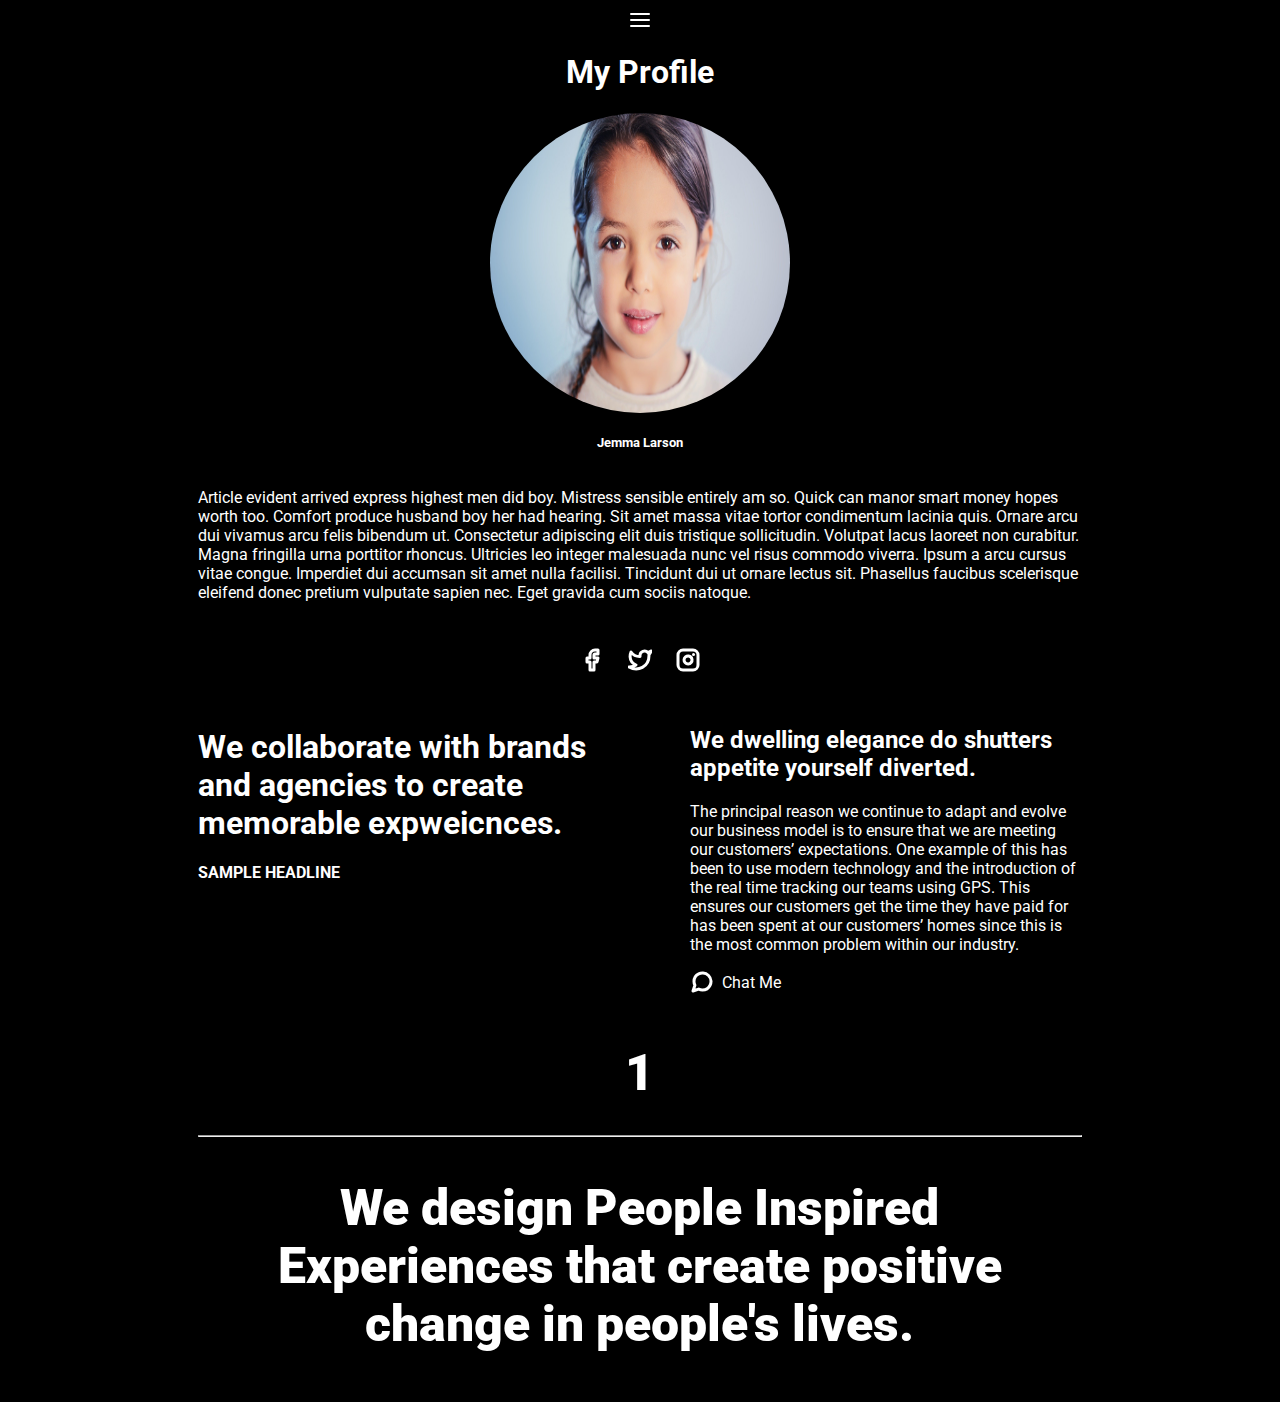
==== index.html @ b21c707e "added to repository" ====
<!DOCTYPE html>
<html lang="en">
<head>
    <meta charset="UTF-8">
    <meta http-equiv="X-UA-Compatible" content="IE=edge">
    <meta name="viewport" content="width=device-width, initial-scale=1.0">
    <title>Document</title>
    <link rel="stylesheet" href="./Style/style.css">
    <link rel="preconnect" href="https://fonts.googleapis.com">
    <link rel="preconnect" href="https://fonts.gstatic.com" crossorigin>
    <link href="https://fonts.googleapis.com/css2?family=Roboto:wght@500&display=swap" rel="stylesheet">
</head>
<body>
    <div >
        <div class="main-content">
            <img src="img/menu.svg" alt="image">
            <h1>My Profile</h1>
            <img class="profile-image" src="img/girl-1871104_1920.jpg" alt="child">

            <h5>Jemma Larson</h5>

            <p>Article evident arrived express highest men did boy. Mistress sensible entirely am so. Quick can manor 
                smart money hopes worth too. Comfort produce husband boy her had hearing. Sit amet massa vitae tortor 
                condimentum lacinia quis. Ornare arcu dui vivamus arcu felis bibendum ut. Consectetur adipiscing elit
                duis tristique sollicitudin. Volutpat lacus laoreet non curabitur. Magna fringilla urna porttitor 
                rhoncus. Ultricies leo integer malesuada nunc vel risus commodo viverra. Ipsum a arcu cursus vitae 
                congue. Imperdiet dui accumsan sit amet nulla facilisi. Tincidunt dui ut ornare lectus sit. Phasellus 
                faucibus scelerisque eleifend donec pretium vulputate sapien nec. Eget gravida cum sociis natoque.
            </p>
            <div class="social-media">
                <img src="img/facebook (1).svg" alt="facebook">
                <img class="twitter" src="img/twitter.svg" alt="twitter">
                <img src="img/instagram.svg" alt="instagram">
            </div>

            <section class="about-me">
                <div class="about-title">
                    <h1>We collaborate with brands and agencies to create memorable expweicnces.</h1>
                    <h4>SAMPLE HEADLINE</h4>
                </div>

                <div class="about-content">

                    <h2>We dwelling elegance do shutters appetite yourself diverted.</h2>

                    <p>The principal reason we continue to adapt and evolve our business model is to ensure that we 
                        are meeting our customers’ expectations. One example of this has been to use modern technology 
                        and the introduction of the real time tracking our teams using GPS. This ensures our customers 
                        get the time they have paid for has been spent at our customers’ homes since this is the most 
                        common problem within our industry.</p>

                    <p class="chat-now">
                        <img src="img/message-circle.svg" alt="chat"> 
                        <span>Chat Me</span>
                    </p>
                </div>

            </section>

            <section class="text-center">
                <h1 class="one">1</h1>
                <hr class="margin">
                <h2 class="design">
                    We design People Inspired Experiences that create positive change in people's lives.
                </h2>
            </section>
        </div>
    </div>
</body>
</html>
---- Style/style.css ----
body{
    color: #fff;
    background-color: #000;
    font-family: 'Roboto', sans-serif;
}
.profile-image{
    border-radius: 50%;
    height: 300px;
    width: 300px;
}

.main-content{
    margin: auto;
    width: 70%;
    display: flex;
    align-items: center;
    flex-direction: column;
}
.social-media{
    margin: 30px 0;
}
.social-media .twitter{
    padding: 0 20px;
}
.about-me{
    display: flex;
    justify-content: space-between;
    gap: 100px;
    width: 100%;
}
.about-title, .about-content{
    width: 50%;
}
.chat-now{
    display: flex;
    align-items: center;
    gap: 2%;
}
.text-center{
    text-align: center;
}
.margin{
    margin: 10px 0;
}
.one{
    font-size: 50px;
    font-weight: 900;
}
.design{
    font-weight: 900;
    font-size: 50px;

}
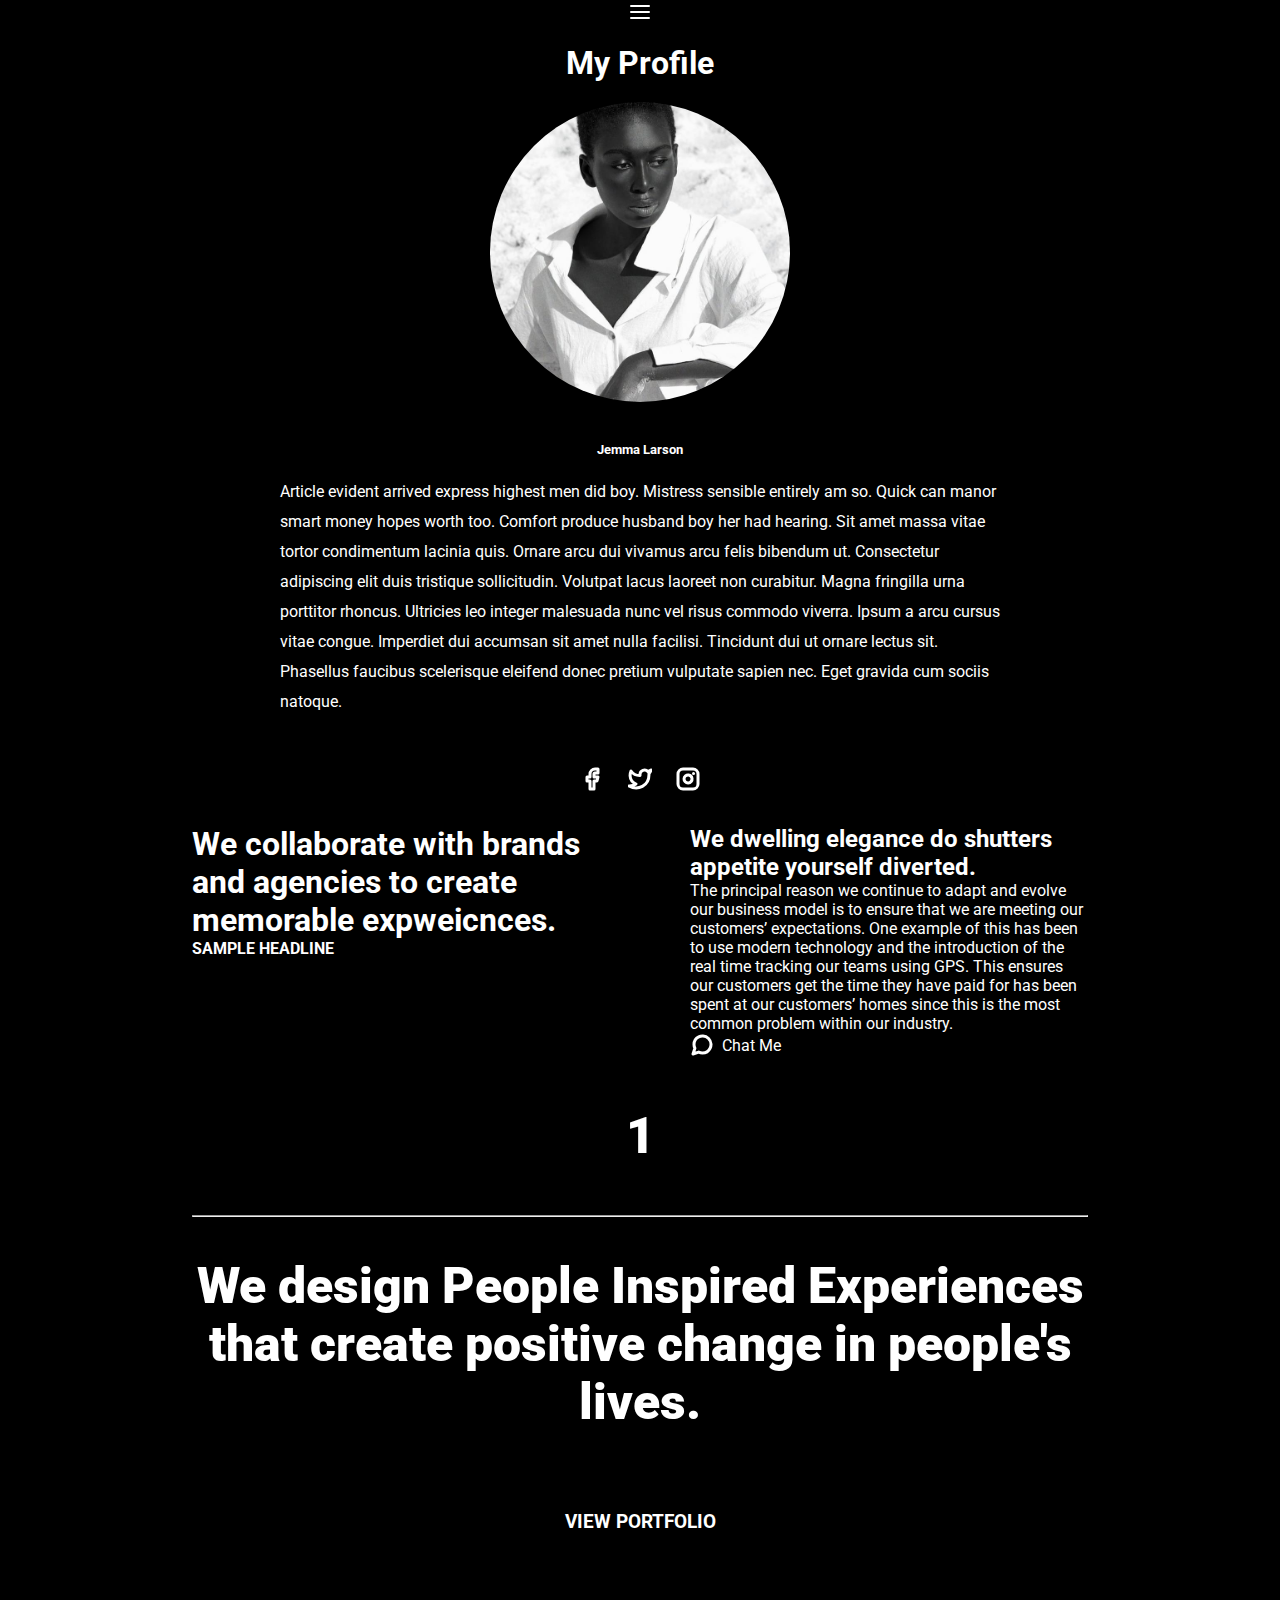
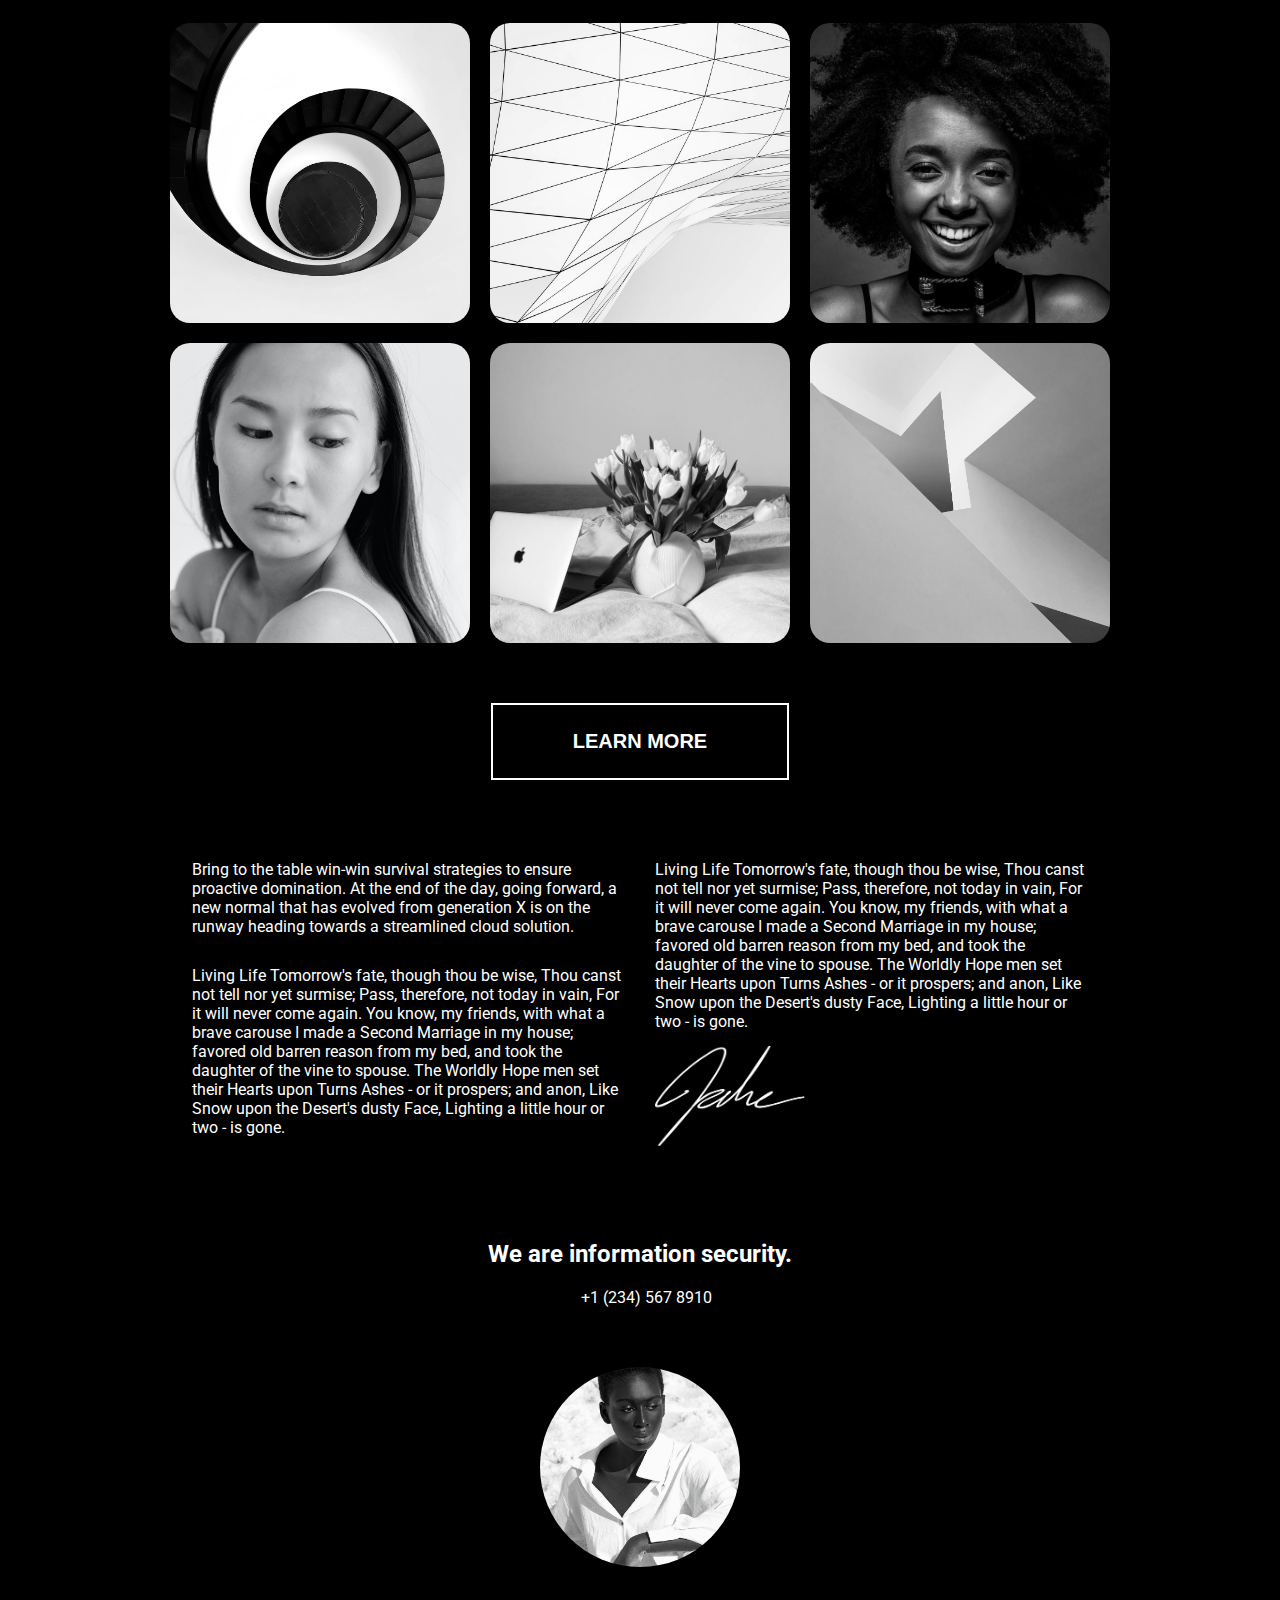
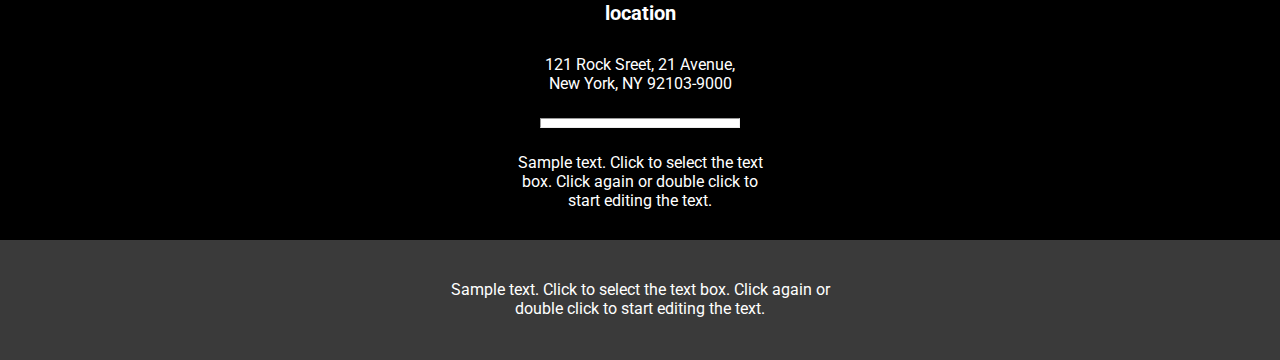
==== commit 8a731a8d: "added to repository" ====
--- a/index.html
+++ b/index.html
@@ -8,18 +8,24 @@
     <link rel="stylesheet" href="./Style/style.css">
     <link rel="preconnect" href="https://fonts.googleapis.com">
     <link rel="preconnect" href="https://fonts.gstatic.com" crossorigin>
-    <link href="https://fonts.googleapis.com/css2?family=Roboto:wght@500&display=swap" rel="stylesheet">
+    <link href="https://fonts.googleapis.com/css2?family=Roboto:wght@300&display=swap" rel="stylesheet">
+    <link rel="stylesheet" href="Style/all.min.css">
+    <style>
+        body{
+            font-family: 'Roboto', sans-serif;
+        }
+    </style>
 </head>
 <body>
     <div >
         <div class="main-content">
             <img src="img/menu.svg" alt="image">
-            <h1>My Profile</h1>
-            <img class="profile-image" src="img/girl-1871104_1920.jpg" alt="child">
+            <h1 class="margin-main">My Profile</h1>
+            <img class="profile-image" src="img/pexels-photo-8832583.jpeg" alt="child">
 
             <h5>Jemma Larson</h5>
 
-            <p>Article evident arrived express highest men did boy. Mistress sensible entirely am so. Quick can manor 
+            <p class="text-main">Article evident arrived express highest men did boy. Mistress sensible entirely am so. Quick can manor 
                 smart money hopes worth too. Comfort produce husband boy her had hearing. Sit amet massa vitae tortor 
                 condimentum lacinia quis. Ornare arcu dui vivamus arcu felis bibendum ut. Consectetur adipiscing elit
                 duis tristique sollicitudin. Volutpat lacus laoreet non curabitur. Magna fringilla urna porttitor 
@@ -63,8 +69,82 @@
                 <h2 class="design">
                     We design People Inspired Experiences that create positive change in people's lives.
                 </h2>
+                <div><i class="fas fa-long-arrow-alt-down fa-5x"></i></div>
+                <h3>VIEW PORTFOLIO</h3>
             </section>
+
+            <section class="image-section">
+                <div class="row">
+                    <img class="column" src="img/pexels-photo-2438212.jpeg" alt="">
+                    <img class="column" src="img/pexels-photo-3137073.jpeg" alt="">
+                    <img class="column" src="img/pexels-photo-3261141.jpeg" alt="">
+                </div>
+
+                <div class="row">
+                    <img class="column" src="img/pexels-photo-8789212.jpeg" alt="">
+                    <img class="column" src="img/pexels-photo-7766563.jpeg" alt="">
+                    <img class="column" src="img/pexels-photo-4107897.jpeg" alt="">
+                </div>
+                <div class="image-render">
+                    <button class="image-button">LEARN MORE</button>
+                </div>
+            </section>
+
+            <section class="below">
+                <div class="below-text">
+                    <p>
+                        Bring to the table win-win survival strategies to ensure proactive domination. At the end of 
+                        the day, going forward, a new normal that has evolved from generation X is on the runway heading 
+                        towards a streamlined cloud solution. 
+                    </p>
+                    <p class="text-below">
+                        Living Life Tomorrow's fate, though thou be wise, Thou canst not tell nor yet surmise; Pass, 
+                        therefore, not today in vain, For it will never come again. You know, my friends, with what a 
+                        brave carouse I made a Second Marriage in my house; favored old barren reason from my bed, and 
+                        took the daughter of the vine to spouse.  The Worldly Hope men set their Hearts upon Turns 
+                        Ashes - or it prospers; and anon, Like Snow upon the Desert's dusty Face, Lighting a little 
+                        hour or two - is gone.
+                    </p>
+                </div>
+
+                <div class="below-text">
+                    <p>
+                        Living Life Tomorrow's fate, though thou be wise, Thou canst not tell nor yet surmise; Pass, 
+                        therefore, not today in vain, For it will never come again. You know, my friends, with what a 
+                        brave carouse I made a Second Marriage in my house; favored old barren reason from my bed, and 
+                        took the daughter of the vine to spouse.  The Worldly Hope men set their Hearts upon Turns 
+                        Ashes - or it prospers; and anon, Like Snow upon the Desert's dusty Face, Lighting a little 
+                        hour or two - is gone.
+                    </p>
+                    <img class="below-image" src="img/829-8293847_jake-corman-signature-jake-signaturecopy.png" alt="joshua">
+                </div>
+            </section>
+            <section>
+                <div class="text-center1">
+                    <h2>We are information security.</h2>
+                    <div class="leo-main"><i class="fas fa-phone-alt"></i><span>+1 (234) 567 8910</span></div>
+                    <img class="top-image" src="img/pexels-photo-8832583.jpeg" alt="">
+                    <h3 class="leo">location</h3>
+                    <p class="leo-p">
+                        121 Rock Sreet, 21 Avenue,
+                         New York, NY 92103-9000
+                    </p>
+                    <hr class="line1">
+                    <p class="line-p">
+                        Sample text. Click to select the text 
+                        box. Click again or double click to 
+                               start editing the text.
+                    </p>
+                </div>
+            </section>
+            
         </div>
     </div>
+    <footer class="footer">
+        <p class="footer-text">
+            Sample text. Click to select the text box. Click again or double 
+                        click to start editing the text.
+        </p>
+    </footer>
 </body>
 </html>--- a/Style/style.css
+++ b/Style/style.css
@@ -1,14 +1,28 @@
+*{
+    padding: 0;
+    margin: 0;
+    box-sizing: border-box;
+}
 body{
     color: #fff;
     background-color: #000;
-    font-family: 'Roboto', sans-serif;
 }
 .profile-image{
     border-radius: 50%;
     height: 300px;
     width: 300px;
+    object-fit: cover;
+    margin-bottom: 40px;
 }
-
+.text-main{
+    width: 720px;
+    margin: 20px auto;
+    justify-content: center;
+    line-height: 30px;
+}
+.margin-main{
+    margin: 20px 0;
+}
 .main-content{
     margin: auto;
     width: 70%;
@@ -40,14 +54,117 @@
     text-align: center;
 }
 .margin{
-    margin: 10px 0;
+    margin: 40px 0;
 }
 .one{
     font-size: 50px;
     font-weight: 900;
+    margin: 50px 0px;
 }
 .design{
     font-weight: 900;
     font-size: 50px;
+}
+.image-section{
+    margin-top: 80px;
+}
+  .row{
+    display: flex;
+    justify-content: space-between;
+  }
 
+  .column {
+    width: 320px;
+    border-radius: 30px;
+    padding: 10px;
+    height: 320px;
+    object-fit: cover;
+  }
+  .column:hover{
+      opacity: 0.6;
+      object-fit: none;
+  }
+  .image-render{
+      margin-top: 50px;
+      display: flex;
+      justify-content: center;
+  }
+  .image-button{
+      border: 2px solid #fff;
+      color: #fff;
+      font-size: 20px;
+      background-color: #000;
+      padding: 25px 80px;
+      font-weight: bold;
+      margin-bottom: 80px;
+  }
+  .image-button:hover{
+    font-weight: bold;
+    border: none;
+    background-color: #fff;
+    color: #000;
+  }
+  .below{
+      display: flex;
+      gap: 30px;
+      justify-content: space-between;
+  }
+  .below-image{
+      margin-top: 15px;
+      width: 150px;
+      height: 100px;
+  }
+  .text-below{
+      margin-top: 30px;
+  }
+  .image-render1{
+    margin-top: 90px;
+    display: flex;
+    justify-content: center;
+}
+.top-image{
+    margin-top: 40px;
+    border-radius: 50%;
+    width: 200px;
+    object-fit: cover;
+    height: 200px;
+}
+.text-center1{
+    text-align: center;
+    margin-top: 90px;
+}
+.leo{
+    margin: 30px 0px;
+    font-size: 20px;
+    font-weight: bolder;
+}
+.leo-main{
+    margin: 20px 0;
+}
+.leo-p{
+    width: 200px;
+    text-align: center;
+    margin: 0 auto;
+}
+.line1{
+    width: 200px;
+    margin: 25px auto;
+    padding: 4px;
+    background-color: #fff;
+}
+.line-p{
+    width: 250px;
+    margin: 0 auto;
+}
+.footer{
+    margin-top: 30px;
+    text-align: center;
+    background-color: rgb(58, 58, 58);
+    width: 100%;
+    height: 120px;
+}
+.footer-text{
+    padding-top: 40px;
+    width: 400px;
+    margin: 0 auto;
 }--- a/Style/all.min.css
+++ b/Style/all.min.css
@@ -0,0 +1,5 @@
+/*!
+ * Font Awesome Free 5.15.4 by @fontawesome - https://fontawesome.com
+ * License - https://fontawesome.com/license/free (Icons: CC BY 4.0, Fonts: SIL OFL 1.1, Code: MIT License)
+ */
+.fa,.fab,.fad,.fal,.far,.fas{-moz-osx-font-smoothing:grayscale;-webkit-font-smoothing:antialiased;display:inline-block;font-style:normal;font-variant:normal;text-rendering:auto;line-height:1}.fa-lg{font-size:1.33333em;line-height:.75em;vertical-align:-.0667em}.fa-xs{font-size:.75em}.fa-sm{font-size:.875em}.fa-1x{font-size:1em}.fa-2x{font-size:2em}.fa-3x{font-size:3em}.fa-4x{font-size:4em}.fa-5x{font-size:5em}.fa-6x{font-size:6em}.fa-7x{font-size:7em}.fa-8x{font-size:8em}.fa-9x{font-size:9em}.fa-10x{font-size:10em}.fa-fw{text-align:center;width:1.25em}.fa-ul{list-style-type:none;margin-left:2.5em;padding-left:0}.fa-ul>li{position:relative}.fa-li{left:-2em;position:absolute;text-align:center;width:2em;line-height:inherit}.fa-border{border:.08em solid #eee;border-radius:.1em;padding:.2em .25em .15em}.fa-pull-left{float:left}.fa-pull-right{float:right}.fa.fa-pull-left,.fab.fa-pull-left,.fal.fa-pull-left,.far.fa-pull-left,.fas.fa-pull-left{margin-right:.3em}.fa.fa-pull-right,.fab.fa-pull-right,.fal.fa-pull-right,.far.fa-pull-right,.fas.fa-pull-right{margin-left:.3em}.fa-spin{-webkit-animation:fa-spin 2s linear infinite;animation:fa-spin 2s linear infinite}.fa-pulse{-webkit-animation:fa-spin 1s steps(8) infinite;animation:fa-spin 1s steps(8) infinite}@-webkit-keyframes fa-spin{0%{-webkit-transform:rotate(0deg);transform:rotate(0deg)}to{-webkit-transform:rotate(1turn);transform:rotate(1turn)}}@keyframes fa-spin{0%{-webkit-transform:rotate(0deg);transform:rotate(0deg)}to{-webkit-transform:rotate(1turn);transform:rotate(1turn)}}.fa-rotate-90{-ms-filter:"progid:DXImageTransform.Microsoft.BasicImage(rotation=1)";-webkit-transform:rotate(90deg);transform:rotate(90deg)}.fa-rotate-180{-ms-filter:"progid:DXImageTransform.Microsoft.BasicImage(rotation=2)";-webkit-transform:rotate(180deg);transform:rotate(180deg)}.fa-rotate-270{-ms-filter:"progid:DXImageTransform.Microsoft.BasicImage(rotation=3)";-webkit-transform:rotate(270deg);transform:rotate(270deg)}.fa-flip-horizontal{-ms-filter:"progid:DXImageTransform.Microsoft.BasicImage(rotation=0, mirror=1)";-webkit-transform:scaleX(-1);transform:scaleX(-1)}.fa-flip-vertical{-webkit-transform:scaleY(-1);transform:scaleY(-1)}.fa-flip-both,.fa-flip-horizontal.fa-flip-vertical,.fa-flip-vertical{-ms-filter:"progid:DXImageTransform.Microsoft.BasicImage(rotation=2, mirror=1)"}.fa-flip-both,.fa-flip-horizontal.fa-flip-vertical{-webkit-transform:scale(-1);transform:scale(-1)}:root .fa-flip-both,:root .fa-flip-horizontal,:root .fa-flip-vertical,:root .fa-rotate-90,:root .fa-rotate-180,:root .fa-rotate-270{-webkit-filter:none;filter:none}.fa-stack{display:inline-block;height:2em;line-height:2em;position:relative;vertical-align:middle;width:2.5em}.fa-stack-1x,.fa-stack-2x{left:0;position:absolute;text-align:center;width:100%}.fa-stack-1x{line-height:inherit}.fa-stack-2x{font-size:2em}.fa-inverse{color:#fff}.fa-500px:before{content:"\f26e"}.fa-accessible-icon:before{content:"\f368"}.fa-accusoft:before{content:"\f369"}.fa-acquisitions-incorporated:before{content:"\f6af"}.fa-ad:before{content:"\f641"}.fa-address-book:before{content:"\f2b9"}.fa-address-card:before{content:"\f2bb"}.fa-adjust:before{content:"\f042"}.fa-adn:before{content:"\f170"}.fa-adversal:before{content:"\f36a"}.fa-affiliatetheme:before{content:"\f36b"}.fa-air-freshener:before{content:"\f5d0"}.fa-airbnb:before{content:"\f834"}.fa-algolia:before{content:"\f36c"}.fa-align-center:before{content:"\f037"}.fa-align-justify:before{content:"\f039"}.fa-align-left:before{content:"\f036"}.fa-align-right:before{content:"\f038"}.fa-alipay:before{content:"\f642"}.fa-allergies:before{content:"\f461"}.fa-amazon:before{content:"\f270"}.fa-amazon-pay:before{content:"\f42c"}.fa-ambulance:before{content:"\f0f9"}.fa-american-sign-language-interpreting:before{content:"\f2a3"}.fa-amilia:before{content:"\f36d"}.fa-anchor:before{content:"\f13d"}.fa-android:before{content:"\f17b"}.fa-angellist:before{content:"\f209"}.fa-angle-double-down:before{content:"\f103"}.fa-angle-double-left:before{content:"\f100"}.fa-angle-double-right:before{content:"\f101"}.fa-angle-double-up:before{content:"\f102"}.fa-angle-down:before{content:"\f107"}.fa-angle-left:before{content:"\f104"}.fa-angle-right:before{content:"\f105"}.fa-angle-up:before{content:"\f106"}.fa-angry:before{content:"\f556"}.fa-angrycreative:before{content:"\f36e"}.fa-angular:before{content:"\f420"}.fa-ankh:before{content:"\f644"}.fa-app-store:before{content:"\f36f"}.fa-app-store-ios:before{content:"\f370"}.fa-apper:before{content:"\f371"}.fa-apple:before{content:"\f179"}.fa-apple-alt:before{content:"\f5d1"}.fa-apple-pay:before{content:"\f415"}.fa-archive:before{content:"\f187"}.fa-archway:before{content:"\f557"}.fa-arrow-alt-circle-down:before{content:"\f358"}.fa-arrow-alt-circle-left:before{content:"\f359"}.fa-arrow-alt-circle-right:before{content:"\f35a"}.fa-arrow-alt-circle-up:before{content:"\f35b"}.fa-arrow-circle-down:before{content:"\f0ab"}.fa-arrow-circle-left:before{content:"\f0a8"}.fa-arrow-circle-right:before{content:"\f0a9"}.fa-arrow-circle-up:before{content:"\f0aa"}.fa-arrow-down:before{content:"\f063"}.fa-arrow-left:before{content:"\f060"}.fa-arrow-right:before{content:"\f061"}.fa-arrow-up:before{content:"\f062"}.fa-arrows-alt:before{content:"\f0b2"}.fa-arrows-alt-h:before{content:"\f337"}.fa-arrows-alt-v:before{content:"\f338"}.fa-artstation:before{content:"\f77a"}.fa-assistive-listening-systems:before{content:"\f2a2"}.fa-asterisk:before{content:"\f069"}.fa-asymmetrik:before{content:"\f372"}.fa-at:before{content:"\f1fa"}.fa-atlas:before{content:"\f558"}.fa-atlassian:before{content:"\f77b"}.fa-atom:before{content:"\f5d2"}.fa-audible:before{content:"\f373"}.fa-audio-description:before{content:"\f29e"}.fa-autoprefixer:before{content:"\f41c"}.fa-avianex:before{content:"\f374"}.fa-aviato:before{content:"\f421"}.fa-award:before{content:"\f559"}.fa-aws:before{content:"\f375"}.fa-baby:before{content:"\f77c"}.fa-baby-carriage:before{content:"\f77d"}.fa-backspace:before{content:"\f55a"}.fa-backward:before{content:"\f04a"}.fa-bacon:before{content:"\f7e5"}.fa-bacteria:before{content:"\e059"}.fa-bacterium:before{content:"\e05a"}.fa-bahai:before{content:"\f666"}.fa-balance-scale:before{content:"\f24e"}.fa-balance-scale-left:before{content:"\f515"}.fa-balance-scale-right:before{content:"\f516"}.fa-ban:before{content:"\f05e"}.fa-band-aid:before{content:"\f462"}.fa-bandcamp:before{content:"\f2d5"}.fa-barcode:before{content:"\f02a"}.fa-bars:before{content:"\f0c9"}.fa-baseball-ball:before{content:"\f433"}.fa-basketball-ball:before{content:"\f434"}.fa-bath:before{content:"\f2cd"}.fa-battery-empty:before{content:"\f244"}.fa-battery-full:before{content:"\f240"}.fa-battery-half:before{content:"\f242"}.fa-battery-quarter:before{content:"\f243"}.fa-battery-three-quarters:before{content:"\f241"}.fa-battle-net:before{content:"\f835"}.fa-bed:before{content:"\f236"}.fa-beer:before{content:"\f0fc"}.fa-behance:before{content:"\f1b4"}.fa-behance-square:before{content:"\f1b5"}.fa-bell:before{content:"\f0f3"}.fa-bell-slash:before{content:"\f1f6"}.fa-bezier-curve:before{content:"\f55b"}.fa-bible:before{content:"\f647"}.fa-bicycle:before{content:"\f206"}.fa-biking:before{content:"\f84a"}.fa-bimobject:before{content:"\f378"}.fa-binoculars:before{content:"\f1e5"}.fa-biohazard:before{content:"\f780"}.fa-birthday-cake:before{content:"\f1fd"}.fa-bitbucket:before{content:"\f171"}.fa-bitcoin:before{content:"\f379"}.fa-bity:before{content:"\f37a"}.fa-black-tie:before{content:"\f27e"}.fa-blackberry:before{content:"\f37b"}.fa-blender:before{content:"\f517"}.fa-blender-phone:before{content:"\f6b6"}.fa-blind:before{content:"\f29d"}.fa-blog:before{content:"\f781"}.fa-blogger:before{content:"\f37c"}.fa-blogger-b:before{content:"\f37d"}.fa-bluetooth:before{content:"\f293"}.fa-bluetooth-b:before{content:"\f294"}.fa-bold:before{content:"\f032"}.fa-bolt:before{content:"\f0e7"}.fa-bomb:before{content:"\f1e2"}.fa-bone:before{content:"\f5d7"}.fa-bong:before{content:"\f55c"}.fa-book:before{content:"\f02d"}.fa-book-dead:before{content:"\f6b7"}.fa-book-medical:before{content:"\f7e6"}.fa-book-open:before{content:"\f518"}.fa-book-reader:before{content:"\f5da"}.fa-bookmark:before{content:"\f02e"}.fa-bootstrap:before{content:"\f836"}.fa-border-all:before{content:"\f84c"}.fa-border-none:before{content:"\f850"}.fa-border-style:before{content:"\f853"}.fa-bowling-ball:before{content:"\f436"}.fa-box:before{content:"\f466"}.fa-box-open:before{content:"\f49e"}.fa-box-tissue:before{content:"\e05b"}.fa-boxes:before{content:"\f468"}.fa-braille:before{content:"\f2a1"}.fa-brain:before{content:"\f5dc"}.fa-bread-slice:before{content:"\f7ec"}.fa-briefcase:before{content:"\f0b1"}.fa-briefcase-medical:before{content:"\f469"}.fa-broadcast-tower:before{content:"\f519"}.fa-broom:before{content:"\f51a"}.fa-brush:before{content:"\f55d"}.fa-btc:before{content:"\f15a"}.fa-buffer:before{content:"\f837"}.fa-bug:before{content:"\f188"}.fa-building:before{content:"\f1ad"}.fa-bullhorn:before{content:"\f0a1"}.fa-bullseye:before{content:"\f140"}.fa-burn:before{content:"\f46a"}.fa-buromobelexperte:before{content:"\f37f"}.fa-bus:before{content:"\f207"}.fa-bus-alt:before{content:"\f55e"}.fa-business-time:before{content:"\f64a"}.fa-buy-n-large:before{content:"\f8a6"}.fa-buysellads:before{content:"\f20d"}.fa-calculator:before{content:"\f1ec"}.fa-calendar:before{content:"\f133"}.fa-calendar-alt:before{content:"\f073"}.fa-calendar-check:before{content:"\f274"}.fa-calendar-day:before{content:"\f783"}.fa-calendar-minus:before{content:"\f272"}.fa-calendar-plus:before{content:"\f271"}.fa-calendar-times:before{content:"\f273"}.fa-calendar-week:before{content:"\f784"}.fa-camera:before{content:"\f030"}.fa-camera-retro:before{content:"\f083"}.fa-campground:before{content:"\f6bb"}.fa-canadian-maple-leaf:before{content:"\f785"}.fa-candy-cane:before{content:"\f786"}.fa-cannabis:before{content:"\f55f"}.fa-capsules:before{content:"\f46b"}.fa-car:before{content:"\f1b9"}.fa-car-alt:before{content:"\f5de"}.fa-car-battery:before{content:"\f5df"}.fa-car-crash:before{content:"\f5e1"}.fa-car-side:before{content:"\f5e4"}.fa-caravan:before{content:"\f8ff"}.fa-caret-down:before{content:"\f0d7"}.fa-caret-left:before{content:"\f0d9"}.fa-caret-right:before{content:"\f0da"}.fa-caret-square-down:before{content:"\f150"}.fa-caret-square-left:before{content:"\f191"}.fa-caret-square-right:before{content:"\f152"}.fa-caret-square-up:before{content:"\f151"}.fa-caret-up:before{content:"\f0d8"}.fa-carrot:before{content:"\f787"}.fa-cart-arrow-down:before{content:"\f218"}.fa-cart-plus:before{content:"\f217"}.fa-cash-register:before{content:"\f788"}.fa-cat:before{content:"\f6be"}.fa-cc-amazon-pay:before{content:"\f42d"}.fa-cc-amex:before{content:"\f1f3"}.fa-cc-apple-pay:before{content:"\f416"}.fa-cc-diners-club:before{content:"\f24c"}.fa-cc-discover:before{content:"\f1f2"}.fa-cc-jcb:before{content:"\f24b"}.fa-cc-mastercard:before{content:"\f1f1"}.fa-cc-paypal:before{content:"\f1f4"}.fa-cc-stripe:before{content:"\f1f5"}.fa-cc-visa:before{content:"\f1f0"}.fa-centercode:before{content:"\f380"}.fa-centos:before{content:"\f789"}.fa-certificate:before{content:"\f0a3"}.fa-chair:before{content:"\f6c0"}.fa-chalkboard:before{content:"\f51b"}.fa-chalkboard-teacher:before{content:"\f51c"}.fa-charging-station:before{content:"\f5e7"}.fa-chart-area:before{content:"\f1fe"}.fa-chart-bar:before{content:"\f080"}.fa-chart-line:before{content:"\f201"}.fa-chart-pie:before{content:"\f200"}.fa-check:before{content:"\f00c"}.fa-check-circle:before{content:"\f058"}.fa-check-double:before{content:"\f560"}.fa-check-square:before{content:"\f14a"}.fa-cheese:before{content:"\f7ef"}.fa-chess:before{content:"\f439"}.fa-chess-bishop:before{content:"\f43a"}.fa-chess-board:before{content:"\f43c"}.fa-chess-king:before{content:"\f43f"}.fa-chess-knight:before{content:"\f441"}.fa-chess-pawn:before{content:"\f443"}.fa-chess-queen:before{content:"\f445"}.fa-chess-rook:before{content:"\f447"}.fa-chevron-circle-down:before{content:"\f13a"}.fa-chevron-circle-left:before{content:"\f137"}.fa-chevron-circle-right:before{content:"\f138"}.fa-chevron-circle-up:before{content:"\f139"}.fa-chevron-down:before{content:"\f078"}.fa-chevron-left:before{content:"\f053"}.fa-chevron-right:before{content:"\f054"}.fa-chevron-up:before{content:"\f077"}.fa-child:before{content:"\f1ae"}.fa-chrome:before{content:"\f268"}.fa-chromecast:before{content:"\f838"}.fa-church:before{content:"\f51d"}.fa-circle:before{content:"\f111"}.fa-circle-notch:before{content:"\f1ce"}.fa-city:before{content:"\f64f"}.fa-clinic-medical:before{content:"\f7f2"}.fa-clipboard:before{content:"\f328"}.fa-clipboard-check:before{content:"\f46c"}.fa-clipboard-list:before{content:"\f46d"}.fa-clock:before{content:"\f017"}.fa-clone:before{content:"\f24d"}.fa-closed-captioning:before{content:"\f20a"}.fa-cloud:before{content:"\f0c2"}.fa-cloud-download-alt:before{content:"\f381"}.fa-cloud-meatball:before{content:"\f73b"}.fa-cloud-moon:before{content:"\f6c3"}.fa-cloud-moon-rain:before{content:"\f73c"}.fa-cloud-rain:before{content:"\f73d"}.fa-cloud-showers-heavy:before{content:"\f740"}.fa-cloud-sun:before{content:"\f6c4"}.fa-cloud-sun-rain:before{content:"\f743"}.fa-cloud-upload-alt:before{content:"\f382"}.fa-cloudflare:before{content:"\e07d"}.fa-cloudscale:before{content:"\f383"}.fa-cloudsmith:before{content:"\f384"}.fa-cloudversify:before{content:"\f385"}.fa-cocktail:before{content:"\f561"}.fa-code:before{content:"\f121"}.fa-code-branch:before{content:"\f126"}.fa-codepen:before{content:"\f1cb"}.fa-codiepie:before{content:"\f284"}.fa-coffee:before{content:"\f0f4"}.fa-cog:before{content:"\f013"}.fa-cogs:before{content:"\f085"}.fa-coins:before{content:"\f51e"}.fa-columns:before{content:"\f0db"}.fa-comment:before{content:"\f075"}.fa-comment-alt:before{content:"\f27a"}.fa-comment-dollar:before{content:"\f651"}.fa-comment-dots:before{content:"\f4ad"}.fa-comment-medical:before{content:"\f7f5"}.fa-comment-slash:before{content:"\f4b3"}.fa-comments:before{content:"\f086"}.fa-comments-dollar:before{content:"\f653"}.fa-compact-disc:before{content:"\f51f"}.fa-compass:before{content:"\f14e"}.fa-compress:before{content:"\f066"}.fa-compress-alt:before{content:"\f422"}.fa-compress-arrows-alt:before{content:"\f78c"}.fa-concierge-bell:before{content:"\f562"}.fa-confluence:before{content:"\f78d"}.fa-connectdevelop:before{content:"\f20e"}.fa-contao:before{content:"\f26d"}.fa-cookie:before{content:"\f563"}.fa-cookie-bite:before{content:"\f564"}.fa-copy:before{content:"\f0c5"}.fa-copyright:before{content:"\f1f9"}.fa-cotton-bureau:before{content:"\f89e"}.fa-couch:before{content:"\f4b8"}.fa-cpanel:before{content:"\f388"}.fa-creative-commons:before{content:"\f25e"}.fa-creative-commons-by:before{content:"\f4e7"}.fa-creative-commons-nc:before{content:"\f4e8"}.fa-creative-commons-nc-eu:before{content:"\f4e9"}.fa-creative-commons-nc-jp:before{content:"\f4ea"}.fa-creative-commons-nd:before{content:"\f4eb"}.fa-creative-commons-pd:before{content:"\f4ec"}.fa-creative-commons-pd-alt:before{content:"\f4ed"}.fa-creative-commons-remix:before{content:"\f4ee"}.fa-creative-commons-sa:before{content:"\f4ef"}.fa-creative-commons-sampling:before{content:"\f4f0"}.fa-creative-commons-sampling-plus:before{content:"\f4f1"}.fa-creative-commons-share:before{content:"\f4f2"}.fa-creative-commons-zero:before{content:"\f4f3"}.fa-credit-card:before{content:"\f09d"}.fa-critical-role:before{content:"\f6c9"}.fa-crop:before{content:"\f125"}.fa-crop-alt:before{content:"\f565"}.fa-cross:before{content:"\f654"}.fa-crosshairs:before{content:"\f05b"}.fa-crow:before{content:"\f520"}.fa-crown:before{content:"\f521"}.fa-crutch:before{content:"\f7f7"}.fa-css3:before{content:"\f13c"}.fa-css3-alt:before{content:"\f38b"}.fa-cube:before{content:"\f1b2"}.fa-cubes:before{content:"\f1b3"}.fa-cut:before{content:"\f0c4"}.fa-cuttlefish:before{content:"\f38c"}.fa-d-and-d:before{content:"\f38d"}.fa-d-and-d-beyond:before{content:"\f6ca"}.fa-dailymotion:before{content:"\e052"}.fa-dashcube:before{content:"\f210"}.fa-database:before{content:"\f1c0"}.fa-deaf:before{content:"\f2a4"}.fa-deezer:before{content:"\e077"}.fa-delicious:before{content:"\f1a5"}.fa-democrat:before{content:"\f747"}.fa-deploydog:before{content:"\f38e"}.fa-deskpro:before{content:"\f38f"}.fa-desktop:before{content:"\f108"}.fa-dev:before{content:"\f6cc"}.fa-deviantart:before{content:"\f1bd"}.fa-dharmachakra:before{content:"\f655"}.fa-dhl:before{content:"\f790"}.fa-diagnoses:before{content:"\f470"}.fa-diaspora:before{content:"\f791"}.fa-dice:before{content:"\f522"}.fa-dice-d20:before{content:"\f6cf"}.fa-dice-d6:before{content:"\f6d1"}.fa-dice-five:before{content:"\f523"}.fa-dice-four:before{content:"\f524"}.fa-dice-one:before{content:"\f525"}.fa-dice-six:before{content:"\f526"}.fa-dice-three:before{content:"\f527"}.fa-dice-two:before{content:"\f528"}.fa-digg:before{content:"\f1a6"}.fa-digital-ocean:before{content:"\f391"}.fa-digital-tachograph:before{content:"\f566"}.fa-directions:before{content:"\f5eb"}.fa-discord:before{content:"\f392"}.fa-discourse:before{content:"\f393"}.fa-disease:before{content:"\f7fa"}.fa-divide:before{content:"\f529"}.fa-dizzy:before{content:"\f567"}.fa-dna:before{content:"\f471"}.fa-dochub:before{content:"\f394"}.fa-docker:before{content:"\f395"}.fa-dog:before{content:"\f6d3"}.fa-dollar-sign:before{content:"\f155"}.fa-dolly:before{content:"\f472"}.fa-dolly-flatbed:before{content:"\f474"}.fa-donate:before{content:"\f4b9"}.fa-door-closed:before{content:"\f52a"}.fa-door-open:before{content:"\f52b"}.fa-dot-circle:before{content:"\f192"}.fa-dove:before{content:"\f4ba"}.fa-download:before{content:"\f019"}.fa-draft2digital:before{content:"\f396"}.fa-drafting-compass:before{content:"\f568"}.fa-dragon:before{content:"\f6d5"}.fa-draw-polygon:before{content:"\f5ee"}.fa-dribbble:before{content:"\f17d"}.fa-dribbble-square:before{content:"\f397"}.fa-dropbox:before{content:"\f16b"}.fa-drum:before{content:"\f569"}.fa-drum-steelpan:before{content:"\f56a"}.fa-drumstick-bite:before{content:"\f6d7"}.fa-drupal:before{content:"\f1a9"}.fa-dumbbell:before{content:"\f44b"}.fa-dumpster:before{content:"\f793"}.fa-dumpster-fire:before{content:"\f794"}.fa-dungeon:before{content:"\f6d9"}.fa-dyalog:before{content:"\f399"}.fa-earlybirds:before{content:"\f39a"}.fa-ebay:before{content:"\f4f4"}.fa-edge:before{content:"\f282"}.fa-edge-legacy:before{content:"\e078"}.fa-edit:before{content:"\f044"}.fa-egg:before{content:"\f7fb"}.fa-eject:before{content:"\f052"}.fa-elementor:before{content:"\f430"}.fa-ellipsis-h:before{content:"\f141"}.fa-ellipsis-v:before{content:"\f142"}.fa-ello:before{content:"\f5f1"}.fa-ember:before{content:"\f423"}.fa-empire:before{content:"\f1d1"}.fa-envelope:before{content:"\f0e0"}.fa-envelope-open:before{content:"\f2b6"}.fa-envelope-open-text:before{content:"\f658"}.fa-envelope-square:before{content:"\f199"}.fa-envira:before{content:"\f299"}.fa-equals:before{content:"\f52c"}.fa-eraser:before{content:"\f12d"}.fa-erlang:before{content:"\f39d"}.fa-ethereum:before{content:"\f42e"}.fa-ethernet:before{content:"\f796"}.fa-etsy:before{content:"\f2d7"}.fa-euro-sign:before{content:"\f153"}.fa-evernote:before{content:"\f839"}.fa-exchange-alt:before{content:"\f362"}.fa-exclamation:before{content:"\f12a"}.fa-exclamation-circle:before{content:"\f06a"}.fa-exclamation-triangle:before{content:"\f071"}.fa-expand:before{content:"\f065"}.fa-expand-alt:before{content:"\f424"}.fa-expand-arrows-alt:before{content:"\f31e"}.fa-expeditedssl:before{content:"\f23e"}.fa-external-link-alt:before{content:"\f35d"}.fa-external-link-square-alt:before{content:"\f360"}.fa-eye:before{content:"\f06e"}.fa-eye-dropper:before{content:"\f1fb"}.fa-eye-slash:before{content:"\f070"}.fa-facebook:before{content:"\f09a"}.fa-facebook-f:before{content:"\f39e"}.fa-facebook-messenger:before{content:"\f39f"}.fa-facebook-square:before{content:"\f082"}.fa-fan:before{content:"\f863"}.fa-fantasy-flight-games:before{content:"\f6dc"}.fa-fast-backward:before{content:"\f049"}.fa-fast-forward:before{content:"\f050"}.fa-faucet:before{content:"\e005"}.fa-fax:before{content:"\f1ac"}.fa-feather:before{content:"\f52d"}.fa-feather-alt:before{content:"\f56b"}.fa-fedex:before{content:"\f797"}.fa-fedora:before{content:"\f798"}.fa-female:before{content:"\f182"}.fa-fighter-jet:before{content:"\f0fb"}.fa-figma:before{content:"\f799"}.fa-file:before{content:"\f15b"}.fa-file-alt:before{content:"\f15c"}.fa-file-archive:before{content:"\f1c6"}.fa-file-audio:before{content:"\f1c7"}.fa-file-code:before{content:"\f1c9"}.fa-file-contract:before{content:"\f56c"}.fa-file-csv:before{content:"\f6dd"}.fa-file-download:before{content:"\f56d"}.fa-file-excel:before{content:"\f1c3"}.fa-file-export:before{content:"\f56e"}.fa-file-image:before{content:"\f1c5"}.fa-file-import:before{content:"\f56f"}.fa-file-invoice:before{content:"\f570"}.fa-file-invoice-dollar:before{content:"\f571"}.fa-file-medical:before{content:"\f477"}.fa-file-medical-alt:before{content:"\f478"}.fa-file-pdf:before{content:"\f1c1"}.fa-file-powerpoint:before{content:"\f1c4"}.fa-file-prescription:before{content:"\f572"}.fa-file-signature:before{content:"\f573"}.fa-file-upload:before{content:"\f574"}.fa-file-video:before{content:"\f1c8"}.fa-file-word:before{content:"\f1c2"}.fa-fill:before{content:"\f575"}.fa-fill-drip:before{content:"\f576"}.fa-film:before{content:"\f008"}.fa-filter:before{content:"\f0b0"}.fa-fingerprint:before{content:"\f577"}.fa-fire:before{content:"\f06d"}.fa-fire-alt:before{content:"\f7e4"}.fa-fire-extinguisher:before{content:"\f134"}.fa-firefox:before{content:"\f269"}.fa-firefox-browser:before{content:"\e007"}.fa-first-aid:before{content:"\f479"}.fa-first-order:before{content:"\f2b0"}.fa-first-order-alt:before{content:"\f50a"}.fa-firstdraft:before{content:"\f3a1"}.fa-fish:before{content:"\f578"}.fa-fist-raised:before{content:"\f6de"}.fa-flag:before{content:"\f024"}.fa-flag-checkered:before{content:"\f11e"}.fa-flag-usa:before{content:"\f74d"}.fa-flask:before{content:"\f0c3"}.fa-flickr:before{content:"\f16e"}.fa-flipboard:before{content:"\f44d"}.fa-flushed:before{content:"\f579"}.fa-fly:before{content:"\f417"}.fa-folder:before{content:"\f07b"}.fa-folder-minus:before{content:"\f65d"}.fa-folder-open:before{content:"\f07c"}.fa-folder-plus:before{content:"\f65e"}.fa-font:before{content:"\f031"}.fa-font-awesome:before{content:"\f2b4"}.fa-font-awesome-alt:before{content:"\f35c"}.fa-font-awesome-flag:before{content:"\f425"}.fa-font-awesome-logo-full:before{content:"\f4e6"}.fa-fonticons:before{content:"\f280"}.fa-fonticons-fi:before{content:"\f3a2"}.fa-football-ball:before{content:"\f44e"}.fa-fort-awesome:before{content:"\f286"}.fa-fort-awesome-alt:before{content:"\f3a3"}.fa-forumbee:before{content:"\f211"}.fa-forward:before{content:"\f04e"}.fa-foursquare:before{content:"\f180"}.fa-free-code-camp:before{content:"\f2c5"}.fa-freebsd:before{content:"\f3a4"}.fa-frog:before{content:"\f52e"}.fa-frown:before{content:"\f119"}.fa-frown-open:before{content:"\f57a"}.fa-fulcrum:before{content:"\f50b"}.fa-funnel-dollar:before{content:"\f662"}.fa-futbol:before{content:"\f1e3"}.fa-galactic-republic:before{content:"\f50c"}.fa-galactic-senate:before{content:"\f50d"}.fa-gamepad:before{content:"\f11b"}.fa-gas-pump:before{content:"\f52f"}.fa-gavel:before{content:"\f0e3"}.fa-gem:before{content:"\f3a5"}.fa-genderless:before{content:"\f22d"}.fa-get-pocket:before{content:"\f265"}.fa-gg:before{content:"\f260"}.fa-gg-circle:before{content:"\f261"}.fa-ghost:before{content:"\f6e2"}.fa-gift:before{content:"\f06b"}.fa-gifts:before{content:"\f79c"}.fa-git:before{content:"\f1d3"}.fa-git-alt:before{content:"\f841"}.fa-git-square:before{content:"\f1d2"}.fa-github:before{content:"\f09b"}.fa-github-alt:before{content:"\f113"}.fa-github-square:before{content:"\f092"}.fa-gitkraken:before{content:"\f3a6"}.fa-gitlab:before{content:"\f296"}.fa-gitter:before{content:"\f426"}.fa-glass-cheers:before{content:"\f79f"}.fa-glass-martini:before{content:"\f000"}.fa-glass-martini-alt:before{content:"\f57b"}.fa-glass-whiskey:before{content:"\f7a0"}.fa-glasses:before{content:"\f530"}.fa-glide:before{content:"\f2a5"}.fa-glide-g:before{content:"\f2a6"}.fa-globe:before{content:"\f0ac"}.fa-globe-africa:before{content:"\f57c"}.fa-globe-americas:before{content:"\f57d"}.fa-globe-asia:before{content:"\f57e"}.fa-globe-europe:before{content:"\f7a2"}.fa-gofore:before{content:"\f3a7"}.fa-golf-ball:before{content:"\f450"}.fa-goodreads:before{content:"\f3a8"}.fa-goodreads-g:before{content:"\f3a9"}.fa-google:before{content:"\f1a0"}.fa-google-drive:before{content:"\f3aa"}.fa-google-pay:before{content:"\e079"}.fa-google-play:before{content:"\f3ab"}.fa-google-plus:before{content:"\f2b3"}.fa-google-plus-g:before{content:"\f0d5"}.fa-google-plus-square:before{content:"\f0d4"}.fa-google-wallet:before{content:"\f1ee"}.fa-gopuram:before{content:"\f664"}.fa-graduation-cap:before{content:"\f19d"}.fa-gratipay:before{content:"\f184"}.fa-grav:before{content:"\f2d6"}.fa-greater-than:before{content:"\f531"}.fa-greater-than-equal:before{content:"\f532"}.fa-grimace:before{content:"\f57f"}.fa-grin:before{content:"\f580"}.fa-grin-alt:before{content:"\f581"}.fa-grin-beam:before{content:"\f582"}.fa-grin-beam-sweat:before{content:"\f583"}.fa-grin-hearts:before{content:"\f584"}.fa-grin-squint:before{content:"\f585"}.fa-grin-squint-tears:before{content:"\f586"}.fa-grin-stars:before{content:"\f587"}.fa-grin-tears:before{content:"\f588"}.fa-grin-tongue:before{content:"\f589"}.fa-grin-tongue-squint:before{content:"\f58a"}.fa-grin-tongue-wink:before{content:"\f58b"}.fa-grin-wink:before{content:"\f58c"}.fa-grip-horizontal:before{content:"\f58d"}.fa-grip-lines:before{content:"\f7a4"}.fa-grip-lines-vertical:before{content:"\f7a5"}.fa-grip-vertical:before{content:"\f58e"}.fa-gripfire:before{content:"\f3ac"}.fa-grunt:before{content:"\f3ad"}.fa-guilded:before{content:"\e07e"}.fa-guitar:before{content:"\f7a6"}.fa-gulp:before{content:"\f3ae"}.fa-h-square:before{content:"\f0fd"}.fa-hacker-news:before{content:"\f1d4"}.fa-hacker-news-square:before{content:"\f3af"}.fa-hackerrank:before{content:"\f5f7"}.fa-hamburger:before{content:"\f805"}.fa-hammer:before{content:"\f6e3"}.fa-hamsa:before{content:"\f665"}.fa-hand-holding:before{content:"\f4bd"}.fa-hand-holding-heart:before{content:"\f4be"}.fa-hand-holding-medical:before{content:"\e05c"}.fa-hand-holding-usd:before{content:"\f4c0"}.fa-hand-holding-water:before{content:"\f4c1"}.fa-hand-lizard:before{content:"\f258"}.fa-hand-middle-finger:before{content:"\f806"}.fa-hand-paper:before{content:"\f256"}.fa-hand-peace:before{content:"\f25b"}.fa-hand-point-down:before{content:"\f0a7"}.fa-hand-point-left:before{content:"\f0a5"}.fa-hand-point-right:before{content:"\f0a4"}.fa-hand-point-up:before{content:"\f0a6"}.fa-hand-pointer:before{content:"\f25a"}.fa-hand-rock:before{content:"\f255"}.fa-hand-scissors:before{content:"\f257"}.fa-hand-sparkles:before{content:"\e05d"}.fa-hand-spock:before{content:"\f259"}.fa-hands:before{content:"\f4c2"}.fa-hands-helping:before{content:"\f4c4"}.fa-hands-wash:before{content:"\e05e"}.fa-handshake:before{content:"\f2b5"}.fa-handshake-alt-slash:before{content:"\e05f"}.fa-handshake-slash:before{content:"\e060"}.fa-hanukiah:before{content:"\f6e6"}.fa-hard-hat:before{content:"\f807"}.fa-hashtag:before{content:"\f292"}.fa-hat-cowboy:before{content:"\f8c0"}.fa-hat-cowboy-side:before{content:"\f8c1"}.fa-hat-wizard:before{content:"\f6e8"}.fa-hdd:before{content:"\f0a0"}.fa-head-side-cough:before{content:"\e061"}.fa-head-side-cough-slash:before{content:"\e062"}.fa-head-side-mask:before{content:"\e063"}.fa-head-side-virus:before{content:"\e064"}.fa-heading:before{content:"\f1dc"}.fa-headphones:before{content:"\f025"}.fa-headphones-alt:before{content:"\f58f"}.fa-headset:before{content:"\f590"}.fa-heart:before{content:"\f004"}.fa-heart-broken:before{content:"\f7a9"}.fa-heartbeat:before{content:"\f21e"}.fa-helicopter:before{content:"\f533"}.fa-highlighter:before{content:"\f591"}.fa-hiking:before{content:"\f6ec"}.fa-hippo:before{content:"\f6ed"}.fa-hips:before{content:"\f452"}.fa-hire-a-helper:before{content:"\f3b0"}.fa-history:before{content:"\f1da"}.fa-hive:before{content:"\e07f"}.fa-hockey-puck:before{content:"\f453"}.fa-holly-berry:before{content:"\f7aa"}.fa-home:before{content:"\f015"}.fa-hooli:before{content:"\f427"}.fa-hornbill:before{content:"\f592"}.fa-horse:before{content:"\f6f0"}.fa-horse-head:before{content:"\f7ab"}.fa-hospital:before{content:"\f0f8"}.fa-hospital-alt:before{content:"\f47d"}.fa-hospital-symbol:before{content:"\f47e"}.fa-hospital-user:before{content:"\f80d"}.fa-hot-tub:before{content:"\f593"}.fa-hotdog:before{content:"\f80f"}.fa-hotel:before{content:"\f594"}.fa-hotjar:before{content:"\f3b1"}.fa-hourglass:before{content:"\f254"}.fa-hourglass-end:before{content:"\f253"}.fa-hourglass-half:before{content:"\f252"}.fa-hourglass-start:before{content:"\f251"}.fa-house-damage:before{content:"\f6f1"}.fa-house-user:before{content:"\e065"}.fa-houzz:before{content:"\f27c"}.fa-hryvnia:before{content:"\f6f2"}.fa-html5:before{content:"\f13b"}.fa-hubspot:before{content:"\f3b2"}.fa-i-cursor:before{content:"\f246"}.fa-ice-cream:before{content:"\f810"}.fa-icicles:before{content:"\f7ad"}.fa-icons:before{content:"\f86d"}.fa-id-badge:before{content:"\f2c1"}.fa-id-card:before{content:"\f2c2"}.fa-id-card-alt:before{content:"\f47f"}.fa-ideal:before{content:"\e013"}.fa-igloo:before{content:"\f7ae"}.fa-image:before{content:"\f03e"}.fa-images:before{content:"\f302"}.fa-imdb:before{content:"\f2d8"}.fa-inbox:before{content:"\f01c"}.fa-indent:before{content:"\f03c"}.fa-industry:before{content:"\f275"}.fa-infinity:before{content:"\f534"}.fa-info:before{content:"\f129"}.fa-info-circle:before{content:"\f05a"}.fa-innosoft:before{content:"\e080"}.fa-instagram:before{content:"\f16d"}.fa-instagram-square:before{content:"\e055"}.fa-instalod:before{content:"\e081"}.fa-intercom:before{content:"\f7af"}.fa-internet-explorer:before{content:"\f26b"}.fa-invision:before{content:"\f7b0"}.fa-ioxhost:before{content:"\f208"}.fa-italic:before{content:"\f033"}.fa-itch-io:before{content:"\f83a"}.fa-itunes:before{content:"\f3b4"}.fa-itunes-note:before{content:"\f3b5"}.fa-java:before{content:"\f4e4"}.fa-jedi:before{content:"\f669"}.fa-jedi-order:before{content:"\f50e"}.fa-jenkins:before{content:"\f3b6"}.fa-jira:before{content:"\f7b1"}.fa-joget:before{content:"\f3b7"}.fa-joint:before{content:"\f595"}.fa-joomla:before{content:"\f1aa"}.fa-journal-whills:before{content:"\f66a"}.fa-js:before{content:"\f3b8"}.fa-js-square:before{content:"\f3b9"}.fa-jsfiddle:before{content:"\f1cc"}.fa-kaaba:before{content:"\f66b"}.fa-kaggle:before{content:"\f5fa"}.fa-key:before{content:"\f084"}.fa-keybase:before{content:"\f4f5"}.fa-keyboard:before{content:"\f11c"}.fa-keycdn:before{content:"\f3ba"}.fa-khanda:before{content:"\f66d"}.fa-kickstarter:before{content:"\f3bb"}.fa-kickstarter-k:before{content:"\f3bc"}.fa-kiss:before{content:"\f596"}.fa-kiss-beam:before{content:"\f597"}.fa-kiss-wink-heart:before{content:"\f598"}.fa-kiwi-bird:before{content:"\f535"}.fa-korvue:before{content:"\f42f"}.fa-landmark:before{content:"\f66f"}.fa-language:before{content:"\f1ab"}.fa-laptop:before{content:"\f109"}.fa-laptop-code:before{content:"\f5fc"}.fa-laptop-house:before{content:"\e066"}.fa-laptop-medical:before{content:"\f812"}.fa-laravel:before{content:"\f3bd"}.fa-lastfm:before{content:"\f202"}.fa-lastfm-square:before{content:"\f203"}.fa-laugh:before{content:"\f599"}.fa-laugh-beam:before{content:"\f59a"}.fa-laugh-squint:before{content:"\f59b"}.fa-laugh-wink:before{content:"\f59c"}.fa-layer-group:before{content:"\f5fd"}.fa-leaf:before{content:"\f06c"}.fa-leanpub:before{content:"\f212"}.fa-lemon:before{content:"\f094"}.fa-less:before{content:"\f41d"}.fa-less-than:before{content:"\f536"}.fa-less-than-equal:before{content:"\f537"}.fa-level-down-alt:before{content:"\f3be"}.fa-level-up-alt:before{content:"\f3bf"}.fa-life-ring:before{content:"\f1cd"}.fa-lightbulb:before{content:"\f0eb"}.fa-line:before{content:"\f3c0"}.fa-link:before{content:"\f0c1"}.fa-linkedin:before{content:"\f08c"}.fa-linkedin-in:before{content:"\f0e1"}.fa-linode:before{content:"\f2b8"}.fa-linux:before{content:"\f17c"}.fa-lira-sign:before{content:"\f195"}.fa-list:before{content:"\f03a"}.fa-list-alt:before{content:"\f022"}.fa-list-ol:before{content:"\f0cb"}.fa-list-ul:before{content:"\f0ca"}.fa-location-arrow:before{content:"\f124"}.fa-lock:before{content:"\f023"}.fa-lock-open:before{content:"\f3c1"}.fa-long-arrow-alt-down:before{content:"\f309"}.fa-long-arrow-alt-left:before{content:"\f30a"}.fa-long-arrow-alt-right:before{content:"\f30b"}.fa-long-arrow-alt-up:before{content:"\f30c"}.fa-low-vision:before{content:"\f2a8"}.fa-luggage-cart:before{content:"\f59d"}.fa-lungs:before{content:"\f604"}.fa-lungs-virus:before{content:"\e067"}.fa-lyft:before{content:"\f3c3"}.fa-magento:before{content:"\f3c4"}.fa-magic:before{content:"\f0d0"}.fa-magnet:before{content:"\f076"}.fa-mail-bulk:before{content:"\f674"}.fa-mailchimp:before{content:"\f59e"}.fa-male:before{content:"\f183"}.fa-mandalorian:before{content:"\f50f"}.fa-map:before{content:"\f279"}.fa-map-marked:before{content:"\f59f"}.fa-map-marked-alt:before{content:"\f5a0"}.fa-map-marker:before{content:"\f041"}.fa-map-marker-alt:before{content:"\f3c5"}.fa-map-pin:before{content:"\f276"}.fa-map-signs:before{content:"\f277"}.fa-markdown:before{content:"\f60f"}.fa-marker:before{content:"\f5a1"}.fa-mars:before{content:"\f222"}.fa-mars-double:before{content:"\f227"}.fa-mars-stroke:before{content:"\f229"}.fa-mars-stroke-h:before{content:"\f22b"}.fa-mars-stroke-v:before{content:"\f22a"}.fa-mask:before{content:"\f6fa"}.fa-mastodon:before{content:"\f4f6"}.fa-maxcdn:before{content:"\f136"}.fa-mdb:before{content:"\f8ca"}.fa-medal:before{content:"\f5a2"}.fa-medapps:before{content:"\f3c6"}.fa-medium:before{content:"\f23a"}.fa-medium-m:before{content:"\f3c7"}.fa-medkit:before{content:"\f0fa"}.fa-medrt:before{content:"\f3c8"}.fa-meetup:before{content:"\f2e0"}.fa-megaport:before{content:"\f5a3"}.fa-meh:before{content:"\f11a"}.fa-meh-blank:before{content:"\f5a4"}.fa-meh-rolling-eyes:before{content:"\f5a5"}.fa-memory:before{content:"\f538"}.fa-mendeley:before{content:"\f7b3"}.fa-menorah:before{content:"\f676"}.fa-mercury:before{content:"\f223"}.fa-meteor:before{content:"\f753"}.fa-microblog:before{content:"\e01a"}.fa-microchip:before{content:"\f2db"}.fa-microphone:before{content:"\f130"}.fa-microphone-alt:before{content:"\f3c9"}.fa-microphone-alt-slash:before{content:"\f539"}.fa-microphone-slash:before{content:"\f131"}.fa-microscope:before{content:"\f610"}.fa-microsoft:before{content:"\f3ca"}.fa-minus:before{content:"\f068"}.fa-minus-circle:before{content:"\f056"}.fa-minus-square:before{content:"\f146"}.fa-mitten:before{content:"\f7b5"}.fa-mix:before{content:"\f3cb"}.fa-mixcloud:before{content:"\f289"}.fa-mixer:before{content:"\e056"}.fa-mizuni:before{content:"\f3cc"}.fa-mobile:before{content:"\f10b"}.fa-mobile-alt:before{content:"\f3cd"}.fa-modx:before{content:"\f285"}.fa-monero:before{content:"\f3d0"}.fa-money-bill:before{content:"\f0d6"}.fa-money-bill-alt:before{content:"\f3d1"}.fa-money-bill-wave:before{content:"\f53a"}.fa-money-bill-wave-alt:before{content:"\f53b"}.fa-money-check:before{content:"\f53c"}.fa-money-check-alt:before{content:"\f53d"}.fa-monument:before{content:"\f5a6"}.fa-moon:before{content:"\f186"}.fa-mortar-pestle:before{content:"\f5a7"}.fa-mosque:before{content:"\f678"}.fa-motorcycle:before{content:"\f21c"}.fa-mountain:before{content:"\f6fc"}.fa-mouse:before{content:"\f8cc"}.fa-mouse-pointer:before{content:"\f245"}.fa-mug-hot:before{content:"\f7b6"}.fa-music:before{content:"\f001"}.fa-napster:before{content:"\f3d2"}.fa-neos:before{content:"\f612"}.fa-network-wired:before{content:"\f6ff"}.fa-neuter:before{content:"\f22c"}.fa-newspaper:before{content:"\f1ea"}.fa-nimblr:before{content:"\f5a8"}.fa-node:before{content:"\f419"}.fa-node-js:before{content:"\f3d3"}.fa-not-equal:before{content:"\f53e"}.fa-notes-medical:before{content:"\f481"}.fa-npm:before{content:"\f3d4"}.fa-ns8:before{content:"\f3d5"}.fa-nutritionix:before{content:"\f3d6"}.fa-object-group:before{content:"\f247"}.fa-object-ungroup:before{content:"\f248"}.fa-octopus-deploy:before{content:"\e082"}.fa-odnoklassniki:before{content:"\f263"}.fa-odnoklassniki-square:before{content:"\f264"}.fa-oil-can:before{content:"\f613"}.fa-old-republic:before{content:"\f510"}.fa-om:before{content:"\f679"}.fa-opencart:before{content:"\f23d"}.fa-openid:before{content:"\f19b"}.fa-opera:before{content:"\f26a"}.fa-optin-monster:before{content:"\f23c"}.fa-orcid:before{content:"\f8d2"}.fa-osi:before{content:"\f41a"}.fa-otter:before{content:"\f700"}.fa-outdent:before{content:"\f03b"}.fa-page4:before{content:"\f3d7"}.fa-pagelines:before{content:"\f18c"}.fa-pager:before{content:"\f815"}.fa-paint-brush:before{content:"\f1fc"}.fa-paint-roller:before{content:"\f5aa"}.fa-palette:before{content:"\f53f"}.fa-palfed:before{content:"\f3d8"}.fa-pallet:before{content:"\f482"}.fa-paper-plane:before{content:"\f1d8"}.fa-paperclip:before{content:"\f0c6"}.fa-parachute-box:before{content:"\f4cd"}.fa-paragraph:before{content:"\f1dd"}.fa-parking:before{content:"\f540"}.fa-passport:before{content:"\f5ab"}.fa-pastafarianism:before{content:"\f67b"}.fa-paste:before{content:"\f0ea"}.fa-patreon:before{content:"\f3d9"}.fa-pause:before{content:"\f04c"}.fa-pause-circle:before{content:"\f28b"}.fa-paw:before{content:"\f1b0"}.fa-paypal:before{content:"\f1ed"}.fa-peace:before{content:"\f67c"}.fa-pen:before{content:"\f304"}.fa-pen-alt:before{content:"\f305"}.fa-pen-fancy:before{content:"\f5ac"}.fa-pen-nib:before{content:"\f5ad"}.fa-pen-square:before{content:"\f14b"}.fa-pencil-alt:before{content:"\f303"}.fa-pencil-ruler:before{content:"\f5ae"}.fa-penny-arcade:before{content:"\f704"}.fa-people-arrows:before{content:"\e068"}.fa-people-carry:before{content:"\f4ce"}.fa-pepper-hot:before{content:"\f816"}.fa-perbyte:before{content:"\e083"}.fa-percent:before{content:"\f295"}.fa-percentage:before{content:"\f541"}.fa-periscope:before{content:"\f3da"}.fa-person-booth:before{content:"\f756"}.fa-phabricator:before{content:"\f3db"}.fa-phoenix-framework:before{content:"\f3dc"}.fa-phoenix-squadron:before{content:"\f511"}.fa-phone:before{content:"\f095"}.fa-phone-alt:before{content:"\f879"}.fa-phone-slash:before{content:"\f3dd"}.fa-phone-square:before{content:"\f098"}.fa-phone-square-alt:before{content:"\f87b"}.fa-phone-volume:before{content:"\f2a0"}.fa-photo-video:before{content:"\f87c"}.fa-php:before{content:"\f457"}.fa-pied-piper:before{content:"\f2ae"}.fa-pied-piper-alt:before{content:"\f1a8"}.fa-pied-piper-hat:before{content:"\f4e5"}.fa-pied-piper-pp:before{content:"\f1a7"}.fa-pied-piper-square:before{content:"\e01e"}.fa-piggy-bank:before{content:"\f4d3"}.fa-pills:before{content:"\f484"}.fa-pinterest:before{content:"\f0d2"}.fa-pinterest-p:before{content:"\f231"}.fa-pinterest-square:before{content:"\f0d3"}.fa-pizza-slice:before{content:"\f818"}.fa-place-of-worship:before{content:"\f67f"}.fa-plane:before{content:"\f072"}.fa-plane-arrival:before{content:"\f5af"}.fa-plane-departure:before{content:"\f5b0"}.fa-plane-slash:before{content:"\e069"}.fa-play:before{content:"\f04b"}.fa-play-circle:before{content:"\f144"}.fa-playstation:before{content:"\f3df"}.fa-plug:before{content:"\f1e6"}.fa-plus:before{content:"\f067"}.fa-plus-circle:before{content:"\f055"}.fa-plus-square:before{content:"\f0fe"}.fa-podcast:before{content:"\f2ce"}.fa-poll:before{content:"\f681"}.fa-poll-h:before{content:"\f682"}.fa-poo:before{content:"\f2fe"}.fa-poo-storm:before{content:"\f75a"}.fa-poop:before{content:"\f619"}.fa-portrait:before{content:"\f3e0"}.fa-pound-sign:before{content:"\f154"}.fa-power-off:before{content:"\f011"}.fa-pray:before{content:"\f683"}.fa-praying-hands:before{content:"\f684"}.fa-prescription:before{content:"\f5b1"}.fa-prescription-bottle:before{content:"\f485"}.fa-prescription-bottle-alt:before{content:"\f486"}.fa-print:before{content:"\f02f"}.fa-procedures:before{content:"\f487"}.fa-product-hunt:before{content:"\f288"}.fa-project-diagram:before{content:"\f542"}.fa-pump-medical:before{content:"\e06a"}.fa-pump-soap:before{content:"\e06b"}.fa-pushed:before{content:"\f3e1"}.fa-puzzle-piece:before{content:"\f12e"}.fa-python:before{content:"\f3e2"}.fa-qq:before{content:"\f1d6"}.fa-qrcode:before{content:"\f029"}.fa-question:before{content:"\f128"}.fa-question-circle:before{content:"\f059"}.fa-quidditch:before{content:"\f458"}.fa-quinscape:before{content:"\f459"}.fa-quora:before{content:"\f2c4"}.fa-quote-left:before{content:"\f10d"}.fa-quote-right:before{content:"\f10e"}.fa-quran:before{content:"\f687"}.fa-r-project:before{content:"\f4f7"}.fa-radiation:before{content:"\f7b9"}.fa-radiation-alt:before{content:"\f7ba"}.fa-rainbow:before{content:"\f75b"}.fa-random:before{content:"\f074"}.fa-raspberry-pi:before{content:"\f7bb"}.fa-ravelry:before{content:"\f2d9"}.fa-react:before{content:"\f41b"}.fa-reacteurope:before{content:"\f75d"}.fa-readme:before{content:"\f4d5"}.fa-rebel:before{content:"\f1d0"}.fa-receipt:before{content:"\f543"}.fa-record-vinyl:before{content:"\f8d9"}.fa-recycle:before{content:"\f1b8"}.fa-red-river:before{content:"\f3e3"}.fa-reddit:before{content:"\f1a1"}.fa-reddit-alien:before{content:"\f281"}.fa-reddit-square:before{content:"\f1a2"}.fa-redhat:before{content:"\f7bc"}.fa-redo:before{content:"\f01e"}.fa-redo-alt:before{content:"\f2f9"}.fa-registered:before{content:"\f25d"}.fa-remove-format:before{content:"\f87d"}.fa-renren:before{content:"\f18b"}.fa-reply:before{content:"\f3e5"}.fa-reply-all:before{content:"\f122"}.fa-replyd:before{content:"\f3e6"}.fa-republican:before{content:"\f75e"}.fa-researchgate:before{content:"\f4f8"}.fa-resolving:before{content:"\f3e7"}.fa-restroom:before{content:"\f7bd"}.fa-retweet:before{content:"\f079"}.fa-rev:before{content:"\f5b2"}.fa-ribbon:before{content:"\f4d6"}.fa-ring:before{content:"\f70b"}.fa-road:before{content:"\f018"}.fa-robot:before{content:"\f544"}.fa-rocket:before{content:"\f135"}.fa-rocketchat:before{content:"\f3e8"}.fa-rockrms:before{content:"\f3e9"}.fa-route:before{content:"\f4d7"}.fa-rss:before{content:"\f09e"}.fa-rss-square:before{content:"\f143"}.fa-ruble-sign:before{content:"\f158"}.fa-ruler:before{content:"\f545"}.fa-ruler-combined:before{content:"\f546"}.fa-ruler-horizontal:before{content:"\f547"}.fa-ruler-vertical:before{content:"\f548"}.fa-running:before{content:"\f70c"}.fa-rupee-sign:before{content:"\f156"}.fa-rust:before{content:"\e07a"}.fa-sad-cry:before{content:"\f5b3"}.fa-sad-tear:before{content:"\f5b4"}.fa-safari:before{content:"\f267"}.fa-salesforce:before{content:"\f83b"}.fa-sass:before{content:"\f41e"}.fa-satellite:before{content:"\f7bf"}.fa-satellite-dish:before{content:"\f7c0"}.fa-save:before{content:"\f0c7"}.fa-schlix:before{content:"\f3ea"}.fa-school:before{content:"\f549"}.fa-screwdriver:before{content:"\f54a"}.fa-scribd:before{content:"\f28a"}.fa-scroll:before{content:"\f70e"}.fa-sd-card:before{content:"\f7c2"}.fa-search:before{content:"\f002"}.fa-search-dollar:before{content:"\f688"}.fa-search-location:before{content:"\f689"}.fa-search-minus:before{content:"\f010"}.fa-search-plus:before{content:"\f00e"}.fa-searchengin:before{content:"\f3eb"}.fa-seedling:before{content:"\f4d8"}.fa-sellcast:before{content:"\f2da"}.fa-sellsy:before{content:"\f213"}.fa-server:before{content:"\f233"}.fa-servicestack:before{content:"\f3ec"}.fa-shapes:before{content:"\f61f"}.fa-share:before{content:"\f064"}.fa-share-alt:before{content:"\f1e0"}.fa-share-alt-square:before{content:"\f1e1"}.fa-share-square:before{content:"\f14d"}.fa-shekel-sign:before{content:"\f20b"}.fa-shield-alt:before{content:"\f3ed"}.fa-shield-virus:before{content:"\e06c"}.fa-ship:before{content:"\f21a"}.fa-shipping-fast:before{content:"\f48b"}.fa-shirtsinbulk:before{content:"\f214"}.fa-shoe-prints:before{content:"\f54b"}.fa-shopify:before{content:"\e057"}.fa-shopping-bag:before{content:"\f290"}.fa-shopping-basket:before{content:"\f291"}.fa-shopping-cart:before{content:"\f07a"}.fa-shopware:before{content:"\f5b5"}.fa-shower:before{content:"\f2cc"}.fa-shuttle-van:before{content:"\f5b6"}.fa-sign:before{content:"\f4d9"}.fa-sign-in-alt:before{content:"\f2f6"}.fa-sign-language:before{content:"\f2a7"}.fa-sign-out-alt:before{content:"\f2f5"}.fa-signal:before{content:"\f012"}.fa-signature:before{content:"\f5b7"}.fa-sim-card:before{content:"\f7c4"}.fa-simplybuilt:before{content:"\f215"}.fa-sink:before{content:"\e06d"}.fa-sistrix:before{content:"\f3ee"}.fa-sitemap:before{content:"\f0e8"}.fa-sith:before{content:"\f512"}.fa-skating:before{content:"\f7c5"}.fa-sketch:before{content:"\f7c6"}.fa-skiing:before{content:"\f7c9"}.fa-skiing-nordic:before{content:"\f7ca"}.fa-skull:before{content:"\f54c"}.fa-skull-crossbones:before{content:"\f714"}.fa-skyatlas:before{content:"\f216"}.fa-skype:before{content:"\f17e"}.fa-slack:before{content:"\f198"}.fa-slack-hash:before{content:"\f3ef"}.fa-slash:before{content:"\f715"}.fa-sleigh:before{content:"\f7cc"}.fa-sliders-h:before{content:"\f1de"}.fa-slideshare:before{content:"\f1e7"}.fa-smile:before{content:"\f118"}.fa-smile-beam:before{content:"\f5b8"}.fa-smile-wink:before{content:"\f4da"}.fa-smog:before{content:"\f75f"}.fa-smoking:before{content:"\f48d"}.fa-smoking-ban:before{content:"\f54d"}.fa-sms:before{content:"\f7cd"}.fa-snapchat:before{content:"\f2ab"}.fa-snapchat-ghost:before{content:"\f2ac"}.fa-snapchat-square:before{content:"\f2ad"}.fa-snowboarding:before{content:"\f7ce"}.fa-snowflake:before{content:"\f2dc"}.fa-snowman:before{content:"\f7d0"}.fa-snowplow:before{content:"\f7d2"}.fa-soap:before{content:"\e06e"}.fa-socks:before{content:"\f696"}.fa-solar-panel:before{content:"\f5ba"}.fa-sort:before{content:"\f0dc"}.fa-sort-alpha-down:before{content:"\f15d"}.fa-sort-alpha-down-alt:before{content:"\f881"}.fa-sort-alpha-up:before{content:"\f15e"}.fa-sort-alpha-up-alt:before{content:"\f882"}.fa-sort-amount-down:before{content:"\f160"}.fa-sort-amount-down-alt:before{content:"\f884"}.fa-sort-amount-up:before{content:"\f161"}.fa-sort-amount-up-alt:before{content:"\f885"}.fa-sort-down:before{content:"\f0dd"}.fa-sort-numeric-down:before{content:"\f162"}.fa-sort-numeric-down-alt:before{content:"\f886"}.fa-sort-numeric-up:before{content:"\f163"}.fa-sort-numeric-up-alt:before{content:"\f887"}.fa-sort-up:before{content:"\f0de"}.fa-soundcloud:before{content:"\f1be"}.fa-sourcetree:before{content:"\f7d3"}.fa-spa:before{content:"\f5bb"}.fa-space-shuttle:before{content:"\f197"}.fa-speakap:before{content:"\f3f3"}.fa-speaker-deck:before{content:"\f83c"}.fa-spell-check:before{content:"\f891"}.fa-spider:before{content:"\f717"}.fa-spinner:before{content:"\f110"}.fa-splotch:before{content:"\f5bc"}.fa-spotify:before{content:"\f1bc"}.fa-spray-can:before{content:"\f5bd"}.fa-square:before{content:"\f0c8"}.fa-square-full:before{content:"\f45c"}.fa-square-root-alt:before{content:"\f698"}.fa-squarespace:before{content:"\f5be"}.fa-stack-exchange:before{content:"\f18d"}.fa-stack-overflow:before{content:"\f16c"}.fa-stackpath:before{content:"\f842"}.fa-stamp:before{content:"\f5bf"}.fa-star:before{content:"\f005"}.fa-star-and-crescent:before{content:"\f699"}.fa-star-half:before{content:"\f089"}.fa-star-half-alt:before{content:"\f5c0"}.fa-star-of-david:before{content:"\f69a"}.fa-star-of-life:before{content:"\f621"}.fa-staylinked:before{content:"\f3f5"}.fa-steam:before{content:"\f1b6"}.fa-steam-square:before{content:"\f1b7"}.fa-steam-symbol:before{content:"\f3f6"}.fa-step-backward:before{content:"\f048"}.fa-step-forward:before{content:"\f051"}.fa-stethoscope:before{content:"\f0f1"}.fa-sticker-mule:before{content:"\f3f7"}.fa-sticky-note:before{content:"\f249"}.fa-stop:before{content:"\f04d"}.fa-stop-circle:before{content:"\f28d"}.fa-stopwatch:before{content:"\f2f2"}.fa-stopwatch-20:before{content:"\e06f"}.fa-store:before{content:"\f54e"}.fa-store-alt:before{content:"\f54f"}.fa-store-alt-slash:before{content:"\e070"}.fa-store-slash:before{content:"\e071"}.fa-strava:before{content:"\f428"}.fa-stream:before{content:"\f550"}.fa-street-view:before{content:"\f21d"}.fa-strikethrough:before{content:"\f0cc"}.fa-stripe:before{content:"\f429"}.fa-stripe-s:before{content:"\f42a"}.fa-stroopwafel:before{content:"\f551"}.fa-studiovinari:before{content:"\f3f8"}.fa-stumbleupon:before{content:"\f1a4"}.fa-stumbleupon-circle:before{content:"\f1a3"}.fa-subscript:before{content:"\f12c"}.fa-subway:before{content:"\f239"}.fa-suitcase:before{content:"\f0f2"}.fa-suitcase-rolling:before{content:"\f5c1"}.fa-sun:before{content:"\f185"}.fa-superpowers:before{content:"\f2dd"}.fa-superscript:before{content:"\f12b"}.fa-supple:before{content:"\f3f9"}.fa-surprise:before{content:"\f5c2"}.fa-suse:before{content:"\f7d6"}.fa-swatchbook:before{content:"\f5c3"}.fa-swift:before{content:"\f8e1"}.fa-swimmer:before{content:"\f5c4"}.fa-swimming-pool:before{content:"\f5c5"}.fa-symfony:before{content:"\f83d"}.fa-synagogue:before{content:"\f69b"}.fa-sync:before{content:"\f021"}.fa-sync-alt:before{content:"\f2f1"}.fa-syringe:before{content:"\f48e"}.fa-table:before{content:"\f0ce"}.fa-table-tennis:before{content:"\f45d"}.fa-tablet:before{content:"\f10a"}.fa-tablet-alt:before{content:"\f3fa"}.fa-tablets:before{content:"\f490"}.fa-tachometer-alt:before{content:"\f3fd"}.fa-tag:before{content:"\f02b"}.fa-tags:before{content:"\f02c"}.fa-tape:before{content:"\f4db"}.fa-tasks:before{content:"\f0ae"}.fa-taxi:before{content:"\f1ba"}.fa-teamspeak:before{content:"\f4f9"}.fa-teeth:before{content:"\f62e"}.fa-teeth-open:before{content:"\f62f"}.fa-telegram:before{content:"\f2c6"}.fa-telegram-plane:before{content:"\f3fe"}.fa-temperature-high:before{content:"\f769"}.fa-temperature-low:before{content:"\f76b"}.fa-tencent-weibo:before{content:"\f1d5"}.fa-tenge:before{content:"\f7d7"}.fa-terminal:before{content:"\f120"}.fa-text-height:before{content:"\f034"}.fa-text-width:before{content:"\f035"}.fa-th:before{content:"\f00a"}.fa-th-large:before{content:"\f009"}.fa-th-list:before{content:"\f00b"}.fa-the-red-yeti:before{content:"\f69d"}.fa-theater-masks:before{content:"\f630"}.fa-themeco:before{content:"\f5c6"}.fa-themeisle:before{content:"\f2b2"}.fa-thermometer:before{content:"\f491"}.fa-thermometer-empty:before{content:"\f2cb"}.fa-thermometer-full:before{content:"\f2c7"}.fa-thermometer-half:before{content:"\f2c9"}.fa-thermometer-quarter:before{content:"\f2ca"}.fa-thermometer-three-quarters:before{content:"\f2c8"}.fa-think-peaks:before{content:"\f731"}.fa-thumbs-down:before{content:"\f165"}.fa-thumbs-up:before{content:"\f164"}.fa-thumbtack:before{content:"\f08d"}.fa-ticket-alt:before{content:"\f3ff"}.fa-tiktok:before{content:"\e07b"}.fa-times:before{content:"\f00d"}.fa-times-circle:before{content:"\f057"}.fa-tint:before{content:"\f043"}.fa-tint-slash:before{content:"\f5c7"}.fa-tired:before{content:"\f5c8"}.fa-toggle-off:before{content:"\f204"}.fa-toggle-on:before{content:"\f205"}.fa-toilet:before{content:"\f7d8"}.fa-toilet-paper:before{content:"\f71e"}.fa-toilet-paper-slash:before{content:"\e072"}.fa-toolbox:before{content:"\f552"}.fa-tools:before{content:"\f7d9"}.fa-tooth:before{content:"\f5c9"}.fa-torah:before{content:"\f6a0"}.fa-torii-gate:before{content:"\f6a1"}.fa-tractor:before{content:"\f722"}.fa-trade-federation:before{content:"\f513"}.fa-trademark:before{content:"\f25c"}.fa-traffic-light:before{content:"\f637"}.fa-trailer:before{content:"\e041"}.fa-train:before{content:"\f238"}.fa-tram:before{content:"\f7da"}.fa-transgender:before{content:"\f224"}.fa-transgender-alt:before{content:"\f225"}.fa-trash:before{content:"\f1f8"}.fa-trash-alt:before{content:"\f2ed"}.fa-trash-restore:before{content:"\f829"}.fa-trash-restore-alt:before{content:"\f82a"}.fa-tree:before{content:"\f1bb"}.fa-trello:before{content:"\f181"}.fa-trophy:before{content:"\f091"}.fa-truck:before{content:"\f0d1"}.fa-truck-loading:before{content:"\f4de"}.fa-truck-monster:before{content:"\f63b"}.fa-truck-moving:before{content:"\f4df"}.fa-truck-pickup:before{content:"\f63c"}.fa-tshirt:before{content:"\f553"}.fa-tty:before{content:"\f1e4"}.fa-tumblr:before{content:"\f173"}.fa-tumblr-square:before{content:"\f174"}.fa-tv:before{content:"\f26c"}.fa-twitch:before{content:"\f1e8"}.fa-twitter:before{content:"\f099"}.fa-twitter-square:before{content:"\f081"}.fa-typo3:before{content:"\f42b"}.fa-uber:before{content:"\f402"}.fa-ubuntu:before{content:"\f7df"}.fa-uikit:before{content:"\f403"}.fa-umbraco:before{content:"\f8e8"}.fa-umbrella:before{content:"\f0e9"}.fa-umbrella-beach:before{content:"\f5ca"}.fa-uncharted:before{content:"\e084"}.fa-underline:before{content:"\f0cd"}.fa-undo:before{content:"\f0e2"}.fa-undo-alt:before{content:"\f2ea"}.fa-uniregistry:before{content:"\f404"}.fa-unity:before{content:"\e049"}.fa-universal-access:before{content:"\f29a"}.fa-university:before{content:"\f19c"}.fa-unlink:before{content:"\f127"}.fa-unlock:before{content:"\f09c"}.fa-unlock-alt:before{content:"\f13e"}.fa-unsplash:before{content:"\e07c"}.fa-untappd:before{content:"\f405"}.fa-upload:before{content:"\f093"}.fa-ups:before{content:"\f7e0"}.fa-usb:before{content:"\f287"}.fa-user:before{content:"\f007"}.fa-user-alt:before{content:"\f406"}.fa-user-alt-slash:before{content:"\f4fa"}.fa-user-astronaut:before{content:"\f4fb"}.fa-user-check:before{content:"\f4fc"}.fa-user-circle:before{content:"\f2bd"}.fa-user-clock:before{content:"\f4fd"}.fa-user-cog:before{content:"\f4fe"}.fa-user-edit:before{content:"\f4ff"}.fa-user-friends:before{content:"\f500"}.fa-user-graduate:before{content:"\f501"}.fa-user-injured:before{content:"\f728"}.fa-user-lock:before{content:"\f502"}.fa-user-md:before{content:"\f0f0"}.fa-user-minus:before{content:"\f503"}.fa-user-ninja:before{content:"\f504"}.fa-user-nurse:before{content:"\f82f"}.fa-user-plus:before{content:"\f234"}.fa-user-secret:before{content:"\f21b"}.fa-user-shield:before{content:"\f505"}.fa-user-slash:before{content:"\f506"}.fa-user-tag:before{content:"\f507"}.fa-user-tie:before{content:"\f508"}.fa-user-times:before{content:"\f235"}.fa-users:before{content:"\f0c0"}.fa-users-cog:before{content:"\f509"}.fa-users-slash:before{content:"\e073"}.fa-usps:before{content:"\f7e1"}.fa-ussunnah:before{content:"\f407"}.fa-utensil-spoon:before{content:"\f2e5"}.fa-utensils:before{content:"\f2e7"}.fa-vaadin:before{content:"\f408"}.fa-vector-square:before{content:"\f5cb"}.fa-venus:before{content:"\f221"}.fa-venus-double:before{content:"\f226"}.fa-venus-mars:before{content:"\f228"}.fa-vest:before{content:"\e085"}.fa-vest-patches:before{content:"\e086"}.fa-viacoin:before{content:"\f237"}.fa-viadeo:before{content:"\f2a9"}.fa-viadeo-square:before{content:"\f2aa"}.fa-vial:before{content:"\f492"}.fa-vials:before{content:"\f493"}.fa-viber:before{content:"\f409"}.fa-video:before{content:"\f03d"}.fa-video-slash:before{content:"\f4e2"}.fa-vihara:before{content:"\f6a7"}.fa-vimeo:before{content:"\f40a"}.fa-vimeo-square:before{content:"\f194"}.fa-vimeo-v:before{content:"\f27d"}.fa-vine:before{content:"\f1ca"}.fa-virus:before{content:"\e074"}.fa-virus-slash:before{content:"\e075"}.fa-viruses:before{content:"\e076"}.fa-vk:before{content:"\f189"}.fa-vnv:before{content:"\f40b"}.fa-voicemail:before{content:"\f897"}.fa-volleyball-ball:before{content:"\f45f"}.fa-volume-down:before{content:"\f027"}.fa-volume-mute:before{content:"\f6a9"}.fa-volume-off:before{content:"\f026"}.fa-volume-up:before{content:"\f028"}.fa-vote-yea:before{content:"\f772"}.fa-vr-cardboard:before{content:"\f729"}.fa-vuejs:before{content:"\f41f"}.fa-walking:before{content:"\f554"}.fa-wallet:before{content:"\f555"}.fa-warehouse:before{content:"\f494"}.fa-watchman-monitoring:before{content:"\e087"}.fa-water:before{content:"\f773"}.fa-wave-square:before{content:"\f83e"}.fa-waze:before{content:"\f83f"}.fa-weebly:before{content:"\f5cc"}.fa-weibo:before{content:"\f18a"}.fa-weight:before{content:"\f496"}.fa-weight-hanging:before{content:"\f5cd"}.fa-weixin:before{content:"\f1d7"}.fa-whatsapp:before{content:"\f232"}.fa-whatsapp-square:before{content:"\f40c"}.fa-wheelchair:before{content:"\f193"}.fa-whmcs:before{content:"\f40d"}.fa-wifi:before{content:"\f1eb"}.fa-wikipedia-w:before{content:"\f266"}.fa-wind:before{content:"\f72e"}.fa-window-close:before{content:"\f410"}.fa-window-maximize:before{content:"\f2d0"}.fa-window-minimize:before{content:"\f2d1"}.fa-window-restore:before{content:"\f2d2"}.fa-windows:before{content:"\f17a"}.fa-wine-bottle:before{content:"\f72f"}.fa-wine-glass:before{content:"\f4e3"}.fa-wine-glass-alt:before{content:"\f5ce"}.fa-wix:before{content:"\f5cf"}.fa-wizards-of-the-coast:before{content:"\f730"}.fa-wodu:before{content:"\e088"}.fa-wolf-pack-battalion:before{content:"\f514"}.fa-won-sign:before{content:"\f159"}.fa-wordpress:before{content:"\f19a"}.fa-wordpress-simple:before{content:"\f411"}.fa-wpbeginner:before{content:"\f297"}.fa-wpexplorer:before{content:"\f2de"}.fa-wpforms:before{content:"\f298"}.fa-wpressr:before{content:"\f3e4"}.fa-wrench:before{content:"\f0ad"}.fa-x-ray:before{content:"\f497"}.fa-xbox:before{content:"\f412"}.fa-xing:before{content:"\f168"}.fa-xing-square:before{content:"\f169"}.fa-y-combinator:before{content:"\f23b"}.fa-yahoo:before{content:"\f19e"}.fa-yammer:before{content:"\f840"}.fa-yandex:before{content:"\f413"}.fa-yandex-international:before{content:"\f414"}.fa-yarn:before{content:"\f7e3"}.fa-yelp:before{content:"\f1e9"}.fa-yen-sign:before{content:"\f157"}.fa-yin-yang:before{content:"\f6ad"}.fa-yoast:before{content:"\f2b1"}.fa-youtube:before{content:"\f167"}.fa-youtube-square:before{content:"\f431"}.fa-zhihu:before{content:"\f63f"}.sr-only{border:0;clip:rect(0,0,0,0);height:1px;margin:-1px;overflow:hidden;padding:0;position:absolute;width:1px}.sr-only-focusable:active,.sr-only-focusable:focus{clip:auto;height:auto;margin:0;overflow:visible;position:static;width:auto}@font-face{font-family:"Font Awesome 5 Brands";font-style:normal;font-weight:400;font-display:block;src:url(../webfonts/fa-brands-400.eot);src:url(../webfonts/fa-brands-400.eot?#iefix) format("embedded-opentype"),url(../webfonts/fa-brands-400.woff2) format("woff2"),url(../webfonts/fa-brands-400.woff) format("woff"),url(../webfonts/fa-brands-400.ttf) format("truetype"),url(../webfonts/fa-brands-400.svg#fontawesome) format("svg")}.fab{font-family:"Font Awesome 5 Brands"}@font-face{font-family:"Font Awesome 5 Free";font-style:normal;font-weight:400;font-display:block;src:url(../webfonts/fa-regular-400.eot);src:url(../webfonts/fa-regular-400.eot?#iefix) format("embedded-opentype"),url(../webfonts/fa-regular-400.woff2) format("woff2"),url(../webfonts/fa-regular-400.woff) format("woff"),url(../webfonts/fa-regular-400.ttf) format("truetype"),url(../webfonts/fa-regular-400.svg#fontawesome) format("svg")}.fab,.far{font-weight:400}@font-face{font-family:"Font Awesome 5 Free";font-style:normal;font-weight:900;font-display:block;src:url(../webfonts/fa-solid-900.eot);src:url(../webfonts/fa-solid-900.eot?#iefix) format("embedded-opentype"),url(../webfonts/fa-solid-900.woff2) format("woff2"),url(../webfonts/fa-solid-900.woff) format("woff"),url(../webfonts/fa-solid-900.ttf) format("truetype"),url(../webfonts/fa-solid-900.svg#fontawesome) format("svg")}.fa,.far,.fas{font-family:"Font Awesome 5 Free"}.fa,.fas{font-weight:900}